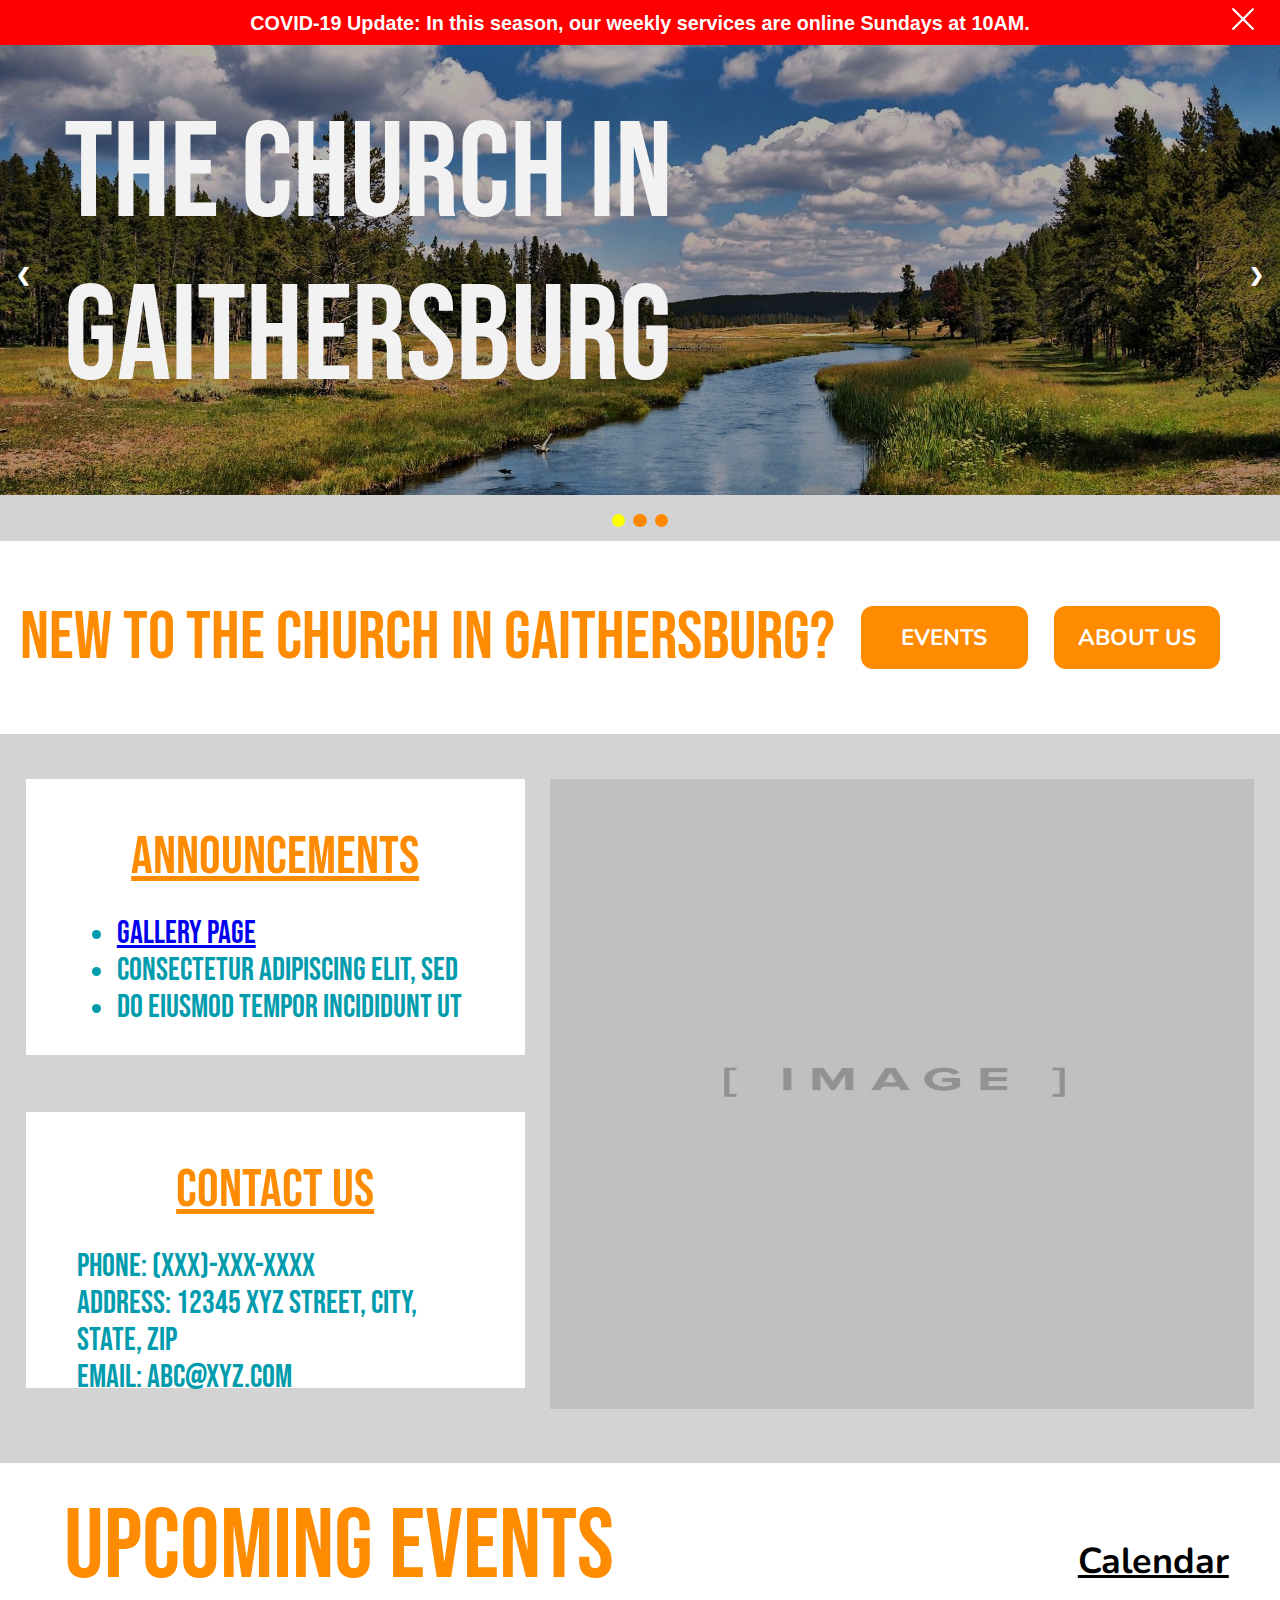
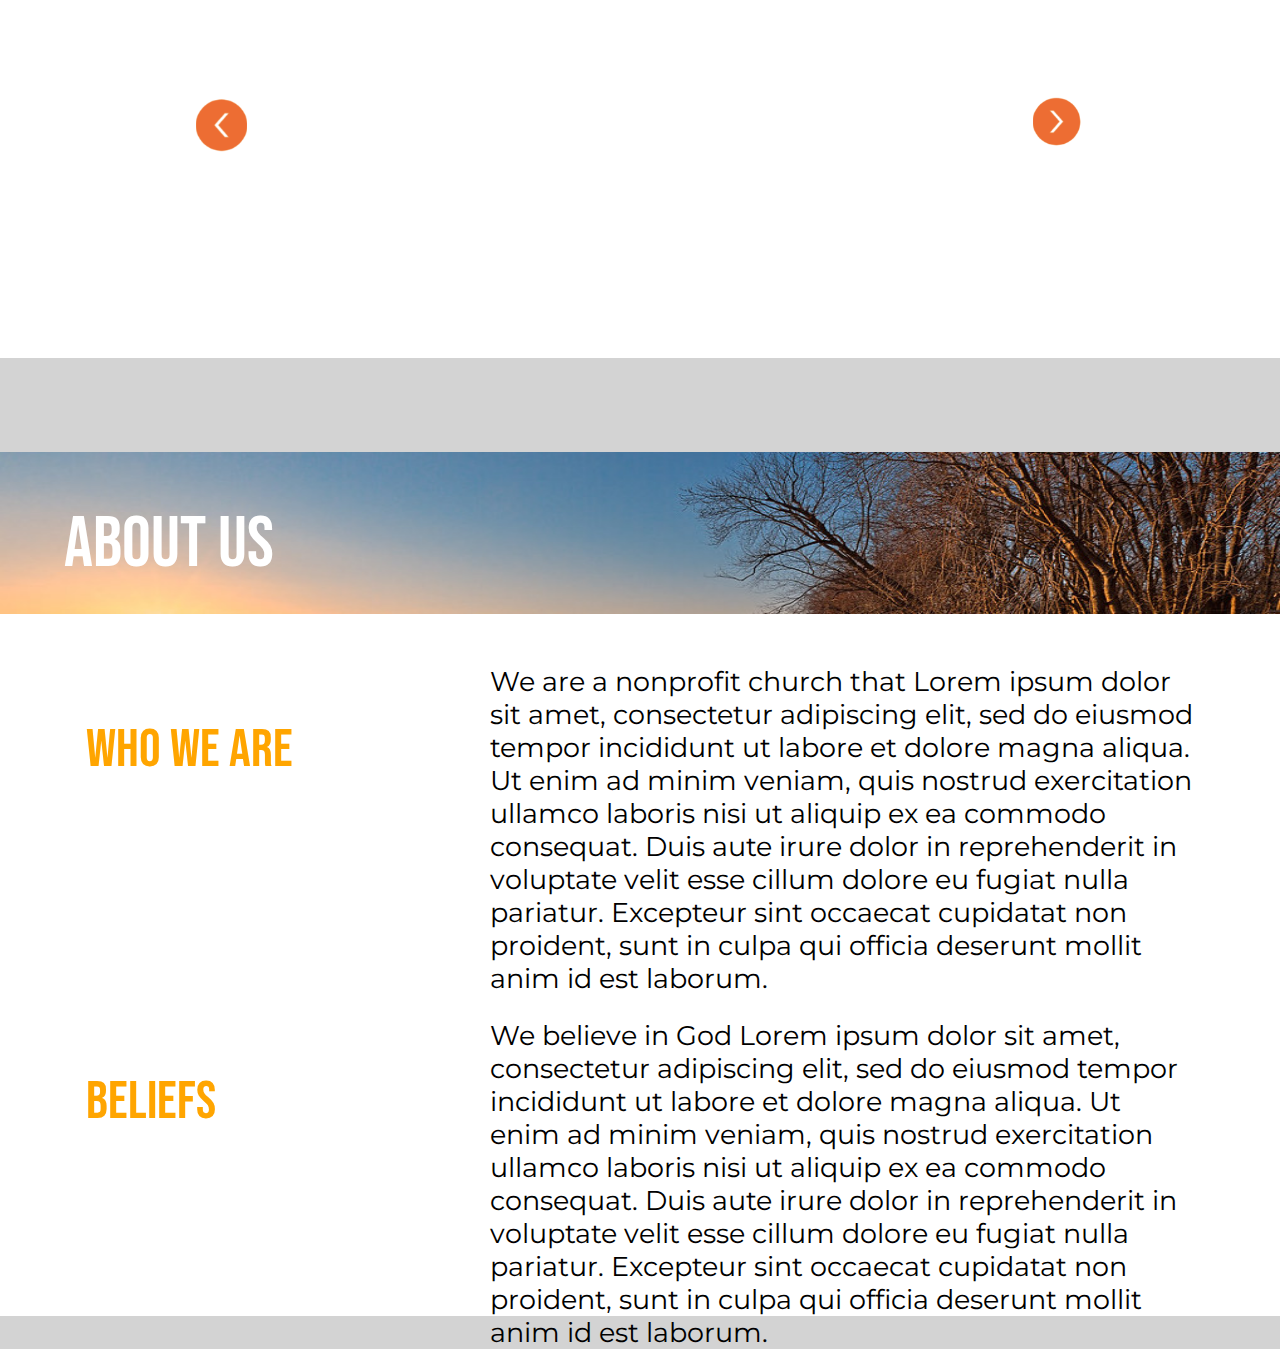
==== index.html @ ca375b64 "implement calendar" ====
<!DOCTYPE html>
<html>
  <head>
    <meta charset="utf-8">
    <meta name="viewport" content="width=device-width">
    <title>Church In Gaithersburg</title>
    <link href="scripts/index.css" rel="stylesheet" type="text/css" />
    <link rel="preconnect" href="https://fonts.gstatic.com">
    <link href="https://fonts.googleapis.com/css2?family=Bebas+Neue&display=swap" rel="stylesheet">
    <link href="https://fonts.googleapis.com/css2?family=Nunito:wght@200&display=swap" rel="stylesheet">
    <link href="https://fonts.googleapis.com/css2?family=Montserrat:wght@200&display=swap" rel="stylesheet">
    <script src="https://ajax.googleapis.com/ajax/libs/jquery/3.5.1/jquery.min.js"></script>
  </head>
  <body>

    <!-- Urgent announcment banner -->
    <div class="urgent-banner">
      <h4 class="urgent-message"> COVID-19 Update: In this season, our weekly services are online Sundays at 10AM.</h4>
      <img class="x-image" src="images/banner-x.png"> 
    </div>

    <!-- Image Gallery -->
    <div class="slideshow-container">
    <!-- Full-width images with number and caption text -->
      <div class="mySlides fade">
        <img class="slideshow-image" src="images/river.jpg" style="width:100%">
        <div class="overlay-text">THE CHURCH IN <br> GAITHERSBURG</div>       
      </div>

      <div class="mySlides fade">
        <img class="slideshow-image" src="images/558605046_e118a7a457_b.jpg" style="width:100%">
        <div class="overlay-text">THE CHURCH IN <br> GAITHERSBURG</div>       
      </div>
    
      <div class="mySlides fade">
        <img class="slideshow-image" src="images/19507309286_59ba0c4ed8_b.jpg" style="width:100%">
        <div class="overlay-text">THE CHURCH IN <br> GAITHERSBURG</div>       
      </div>

      <!-- Next and previous buttons -->
      <a class="prev" onclick="plusSlides(-1)">&#10094;</a>
      <a class="next" onclick="plusSlides(1)">&#10095;</a>
    </div>
    <br>

    <!-- The dots/circles -->
    <div style="text-align:center">
      <span class="dot" onclick="currentSlide(1)"></span>
      <span class="dot" onclick="currentSlide(2)"></span>
      <span class="dot" onclick="currentSlide(3)"></span>
    </div>

    <!-- New? Text and Buttons -->
    <div class="newmember-container">
      <h2 class="newmember-text"> NEW TO THE CHURCH IN GAITHERSBURG? </h2>
      <button class="events-button"> EVENTS </button>
      <button class="aboutus"> ABOUT US </button>
    </div>

    <div class="absolute-container">
      <!-- Yearly picture -->
      <div class="yearly-pic-container">
        <img class="yearly-pic" src="images/yearly picture placeholder.jpg">
      </div>

      <div class="contact-container">
        <h2 class="contact-title"> CONTACT US </h2>
        <h4 class="contact-info"> Phone: (XXX)-XXX-XXXX <br> Address: 12345 XYZ Street, City, State, ZIP <br> Email: abc@xyz.com </h4>
      </div>

      <div class="announcement-container">
        <h2 class="announcement-title"> ANNOUNCEMENTS </h2>
        <ul>
          <li><a href="scripts/gallery.html">Gallery Page</a></li>
          <li>consectetur adipiscing elit, sed </li>
          <li>do eiusmod tempor incididunt ut </li>
        </ul>
      </div>
    </div>

    <div class="events-container">
      <text class="events-title"> UPCOMING EVENTS </text>
      <a id="events-link" href="scripts/calendar.html">Calendar</a>
      <!-- TODO: When are we implementing the "View All Events" display? -->
      <!-- TODO: Are we planning on having functioning left/right buttons? -->
      <div class="tile-container">
        <!--<img class="event-left-button" src="images/event-left-button.png">-->
        <!--<img class="event-right-button" src="images/event_right_button.png">-->
        <img class="event-left-button" src="images/event-left-button.png">
        <div id="events"></div>
        <img class="event-right-button" src="images/event_right_button.png">
      </div>
    </div>

    <div class="about-container">
      <div class="about-banner" style="background-image: url('images/aboutus_banner.jpg');">
        <text class="banner-title"> ABOUT US </text>
      </div>

      <div class="who-body">
        <text class="who-body-title"> WHO WE ARE </text>
        <p class="who-body-text"> We are a nonprofit church that 
Lorem ipsum dolor sit amet, consectetur adipiscing elit, sed do eiusmod tempor incididunt ut labore et dolore magna aliqua. Ut enim ad minim veniam, quis nostrud exercitation ullamco laboris nisi ut aliquip ex ea commodo consequat. Duis aute irure dolor in reprehenderit in voluptate velit esse cillum dolore eu fugiat nulla pariatur. Excepteur sint occaecat cupidatat non proident, sunt in culpa qui officia deserunt mollit anim id est laborum.</p>
      </div>

      <div class="beliefs-body">
        <text class="beliefs-body-title"> BELIEFS </text>
        <p class="beliefs-body-text"> We believe in God
Lorem ipsum dolor sit amet, consectetur adipiscing elit, sed do eiusmod tempor incididunt ut labore et dolore magna aliqua. Ut enim ad minim veniam, quis nostrud exercitation ullamco laboris nisi ut aliquip ex ea commodo consequat. Duis aute irure dolor in reprehenderit in voluptate velit esse cillum dolore eu fugiat nulla pariatur. Excepteur sint occaecat cupidatat non proident, sunt in culpa qui officia deserunt mollit anim id est laborum.</p>
      </div>
    </div>

    <script src="https://d3js.org/d3.v4.min.js" charset="utf-8"></script>
    <script src="scripts/index.js"></script>
  </body>
</html>
---- scripts/index.css ----
/* All body elements no margins */
body{
  margin:0;
  height:100vh;
  overflow-x: hidden;
  background-color:lightgray;
}

/*Banner container */
.urgent-banner{
  position: relative;
  background-color: red;
  width:100%;
  height:5%;
  margin:0;
  padding:0;
}

/*Banner text */
.urgent-message{
  display:inline-block;
  color:white;
  font-family: Helvetica, Sans-Serif;
  font-size:2.2vh;
  position: relative;
  text-align:center;
  top: 50%;
  left: 50%;
  transform: translate(-50%, -50%);  
  margin-top: 0;
  margin-bottom: 0;
  margin-left: 0;
  margin-right:0;
}

.x-image{
  height:50%;
  float:right;
  margin-top:0.6%;
  margin-right:2%;
}

/* Slideshow container */
.slideshow-container {
  position: relative;
  margin: auto;
  height:50%;
}

/* Set images to be same size */
.slideshow-image{
  object-fit: cover;
  filter: brightness(70%);
  height:100%;
}

.overlay-text{
  position:relative;
  color: #f2f2f2;
  font-size: 15vh;
  left:5%;
  bottom: 90%;
  width: 100%;
  text-align: left;
  font-family: 'Bebas Neue', cursive;

}

/* Hide the images by default */
.mySlides {
  position:relative;
  display: none;
  height:100%;
}

/* Next & previous buttons */
.prev, .next {
  cursor: pointer;
  position: absolute;
  top: 50%;
  width: auto;
  margin-top: -22px;
  padding: 16px;
  color: white;
  font-weight: bold;
  font-size: 18px;
  transition: 0.6s ease;
  border-radius: 0 3px 3px 0;
  user-select: none;
}

/* Position the "next button" to the right */
.next {
  right: 0;
  border-radius: 3px 0 0 3px;
}

/* On hover, add a black background color with a little bit see-through */
.prev:hover, .next:hover {
  background-color: rgba(0,0,0,0.8);
}


/* The dots/bullets/indicators */
.dot {
  cursor: pointer;
  height: 1.5vh;
  width: 1.5vh;
  margin: 0 2px;
  background-color: #ff8800;
  border-radius: 50%;
  display: inline-block;
  transition: background-color 0.6s ease;
}

.active, .dot:hover {
  background-color: #ffff00;
}

/* Fading animation */
.fade {
  -webkit-animation-name: fade;
  -webkit-animation-duration: 1.5s;
  animation-name: fade;
  animation-duration: 1.5s;
}

@-webkit-keyframes fade {
  from {opacity: .4}
  to {opacity: 1}
}

@keyframes fade {
  from {opacity: .4}
  to {opacity: 1}
}

.newmember-container{
  display:flex;
  background-color:white;
  justify-content: space-between;
  align-items: center;
  margin-top:10px;
}

.newmember-text{
  color:darkorange;
  font-family: 'Bebas Neue', cursive;
  font-weight: lighter;
  font-size:7.5vh;
  margin-left: 20px;

}

.aboutus{
  background-color:darkorange;
  font-family: 'Nunito', sans-serif;
  border: none;
  color: white;
  text-align: center;
  text-decoration: none;
  height:7vh;
  width:13vw;
  font-size: 2.5vh;
  border-radius: 12px;
  margin-right:60px;
  font-weight:bolder;

}

.events-button{
  background-color:darkorange;
  font-family: 'Nunito', sans-serif;
  border: none;
  color: white;
  text-align: center;
  text-decoration: none;
  height:7vh;
  width:13vw;
  font-size: 2.5vh;
  border-radius: 12px;
  font-weight:bolder;
}

.absolute-container{
  position:relative;
  height:100%;
  width:100%;
}

.yearly-pic-container{
  position:absolute;
  height:70%;
  width:55%;
  margin-left:43%;
  margin-top:5vh;
}

.yearly-pic{
  position:relative;
  height:100%;
  width:100%;
  margin:left:50px;
}

.contact-container{
  position:absolute;
  margin-top:42vh;
  margin-left:2%;
  background-color:white;
  width:31%;
  padding:0% 4% 4% 4%;
  height:25%;
}

.contact-title{
  text-align: center;
  color:darkorange;
  font-family: 'Bebas Neue', cursive;
  font-size:6vh;
  font-weight: lighter;
  text-decoration: underline;
  margin-bottom: -0.3em;
}

.contact-info{
  color:#009cad;
  font-family: 'Bebas Neue', cursive;
  font-size:3.5vh;
  font-weight: lighter;
}

.announcement-container{
  position:absolute;
  margin-top:5vh;
  margin-left:2%;
  background-color:white;
  padding:0% 4% 4% 4%;
  height:25%;
  width:31%;
}

.announcement-title{
  text-align: center;
  color:darkorange;
  font-family: 'Bebas Neue', cursive;
  font-size:6vh;
  font-weight: lighter;
  text-decoration: underline;
  margin-bottom: -0.1em;
}

ul{
  color:#009cad;
  font-family: 'Bebas Neue', cursive;
  font-size:3.5vh;
  font-weight: lighter;
}

.events-container{
  position:relative;
  background-color:white;
  top:-19%;
  height:55%;
  /*left:2%;
  margin-right:4%;*/
}

.events-title{
  position:relative;
  color:darkorange;
  font-family: 'Bebas Neue', cursive;
  font-weight: lighter;
  font-size:11vh;
  margin-left:5%;
  top:5%;
}

#events-link{
  position:relative;
  font-family: 'Nunito', sans-serif;
  font-weight: bolder;
  color:black;
  float: right;
  margin-right:4vw;
  font-size:4vh;
  top:15%;

}

.tile-container{
  display:flex;
  margin-top:5%;
  justify-content: space-around;
}

.tile{
  height:24vh;
  width:35vh;
  border: 2px solid #009cad;
  border-radius: 12px;
}

.event-title{
  font-family: 'Bebas Neue', cursive;
  color:darkorange;
  padding:5%;
  font-size:5vh;
  text-align: left;
}

.event-text{
  font-family: 'Times New Romans', cursive;
  color:#009cad;
  padding:10%;
  font-size:5vh;
  text-align:center;
}

.event-right-button{
  margin-top:4%;
  height:4%;
  width:4%;
}

.event-left-button{
  margin-top:4%;
  height:4%;
  width:4%;
}

.about-container{
  position:relative;
  margin-top:-6%;
  height:60%;
  background-color:white;
}

.about-banner{
  position:relative;
  height:30%;
  background-repeat: no-repeat;
  background-size: 100% 100%;
}

.banner-title{
  position:relative;
  font-family: 'Bebas Neue', cursive;
  color:white;
  font-size:8vh;
  margin-left:5%;
  top:30%;
}

.who-body{
  position:relative;
  height:70%;
  display: flex;
  justify-content: space-around;
}

.who-body-title{
  position:relative;
  font-family: 'Bebas Neue', cursive;
  color:orange;
  font-size:6vh;
  margin-top:8%;
  width:18%;
}

.who-body-text{
  position: relative;
  font-family: 'Montserrat', sans-serif;
  margin-top:4%;
  font-size:3vh;
  width:55%;
}

.beliefs-body{
  background-color:white;
  position:relative;
  height:60%;
  display: flex;
  justify-content: space-around;
}

.beliefs-body-title{
  position:relative;
  font-family: 'Bebas Neue', cursive;
  color:orange;
  font-size:6vh;
  width:18%;
  margin-top:6%;
}

.beliefs-body-text{
  position: relative;
  font-family: 'Montserrat', sans-serif;
  font-size:3vh;
  width:55%;
}
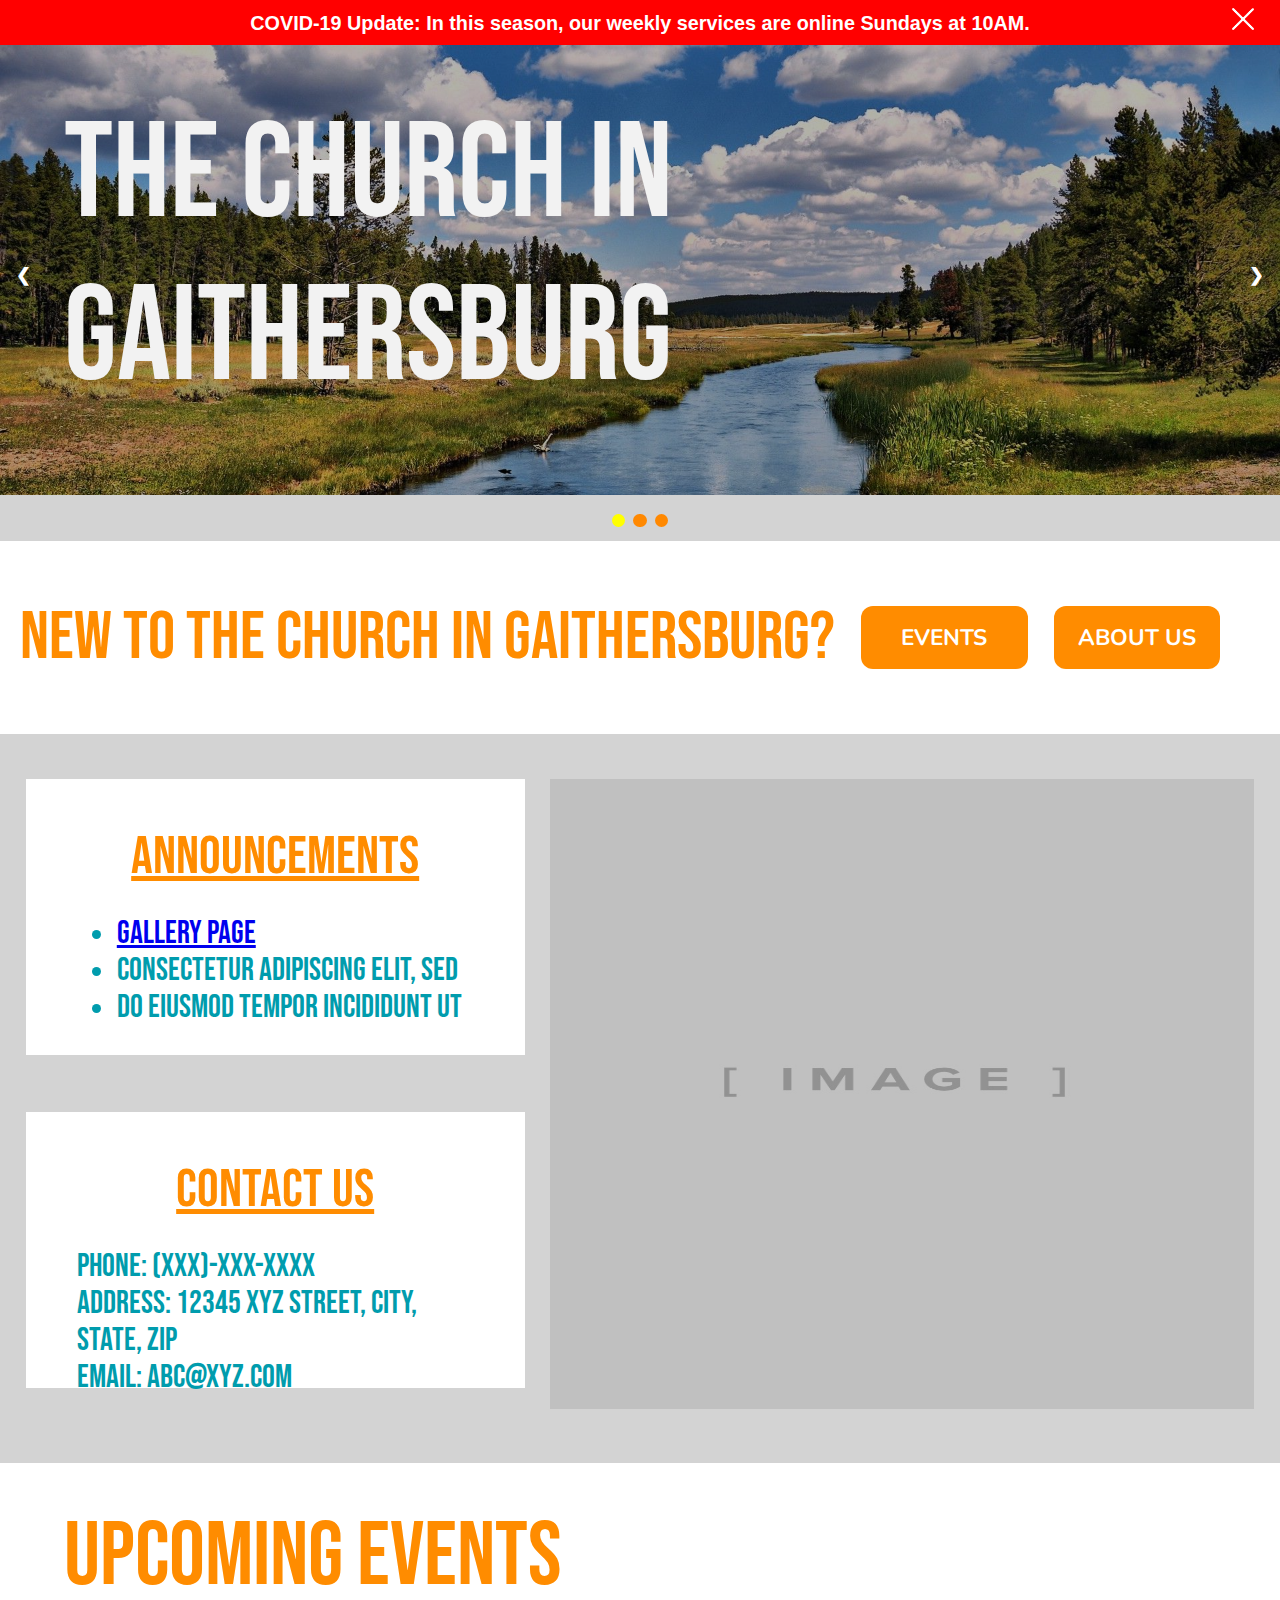
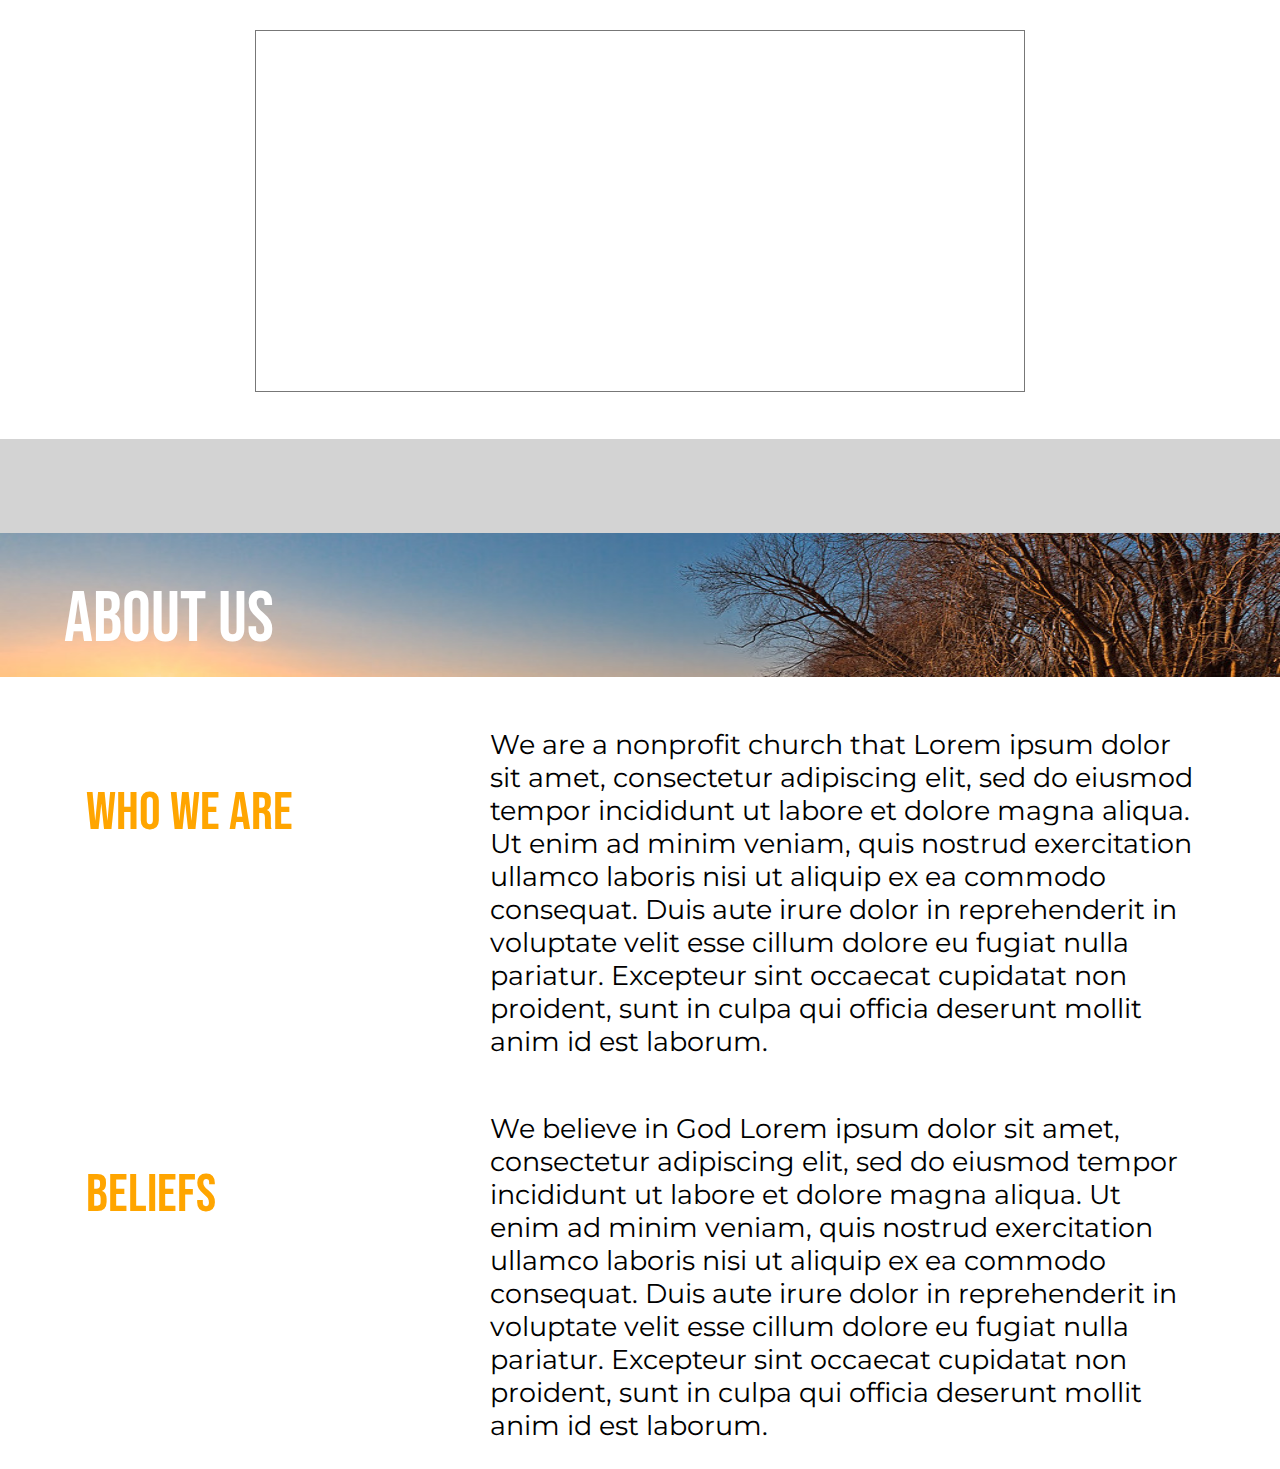
==== commit 84658d67: "calender redo & scroll fix" ====
--- a/index.html
+++ b/index.html
@@ -53,8 +53,8 @@
     <!-- New? Text and Buttons -->
     <div class="newmember-container">
       <h2 class="newmember-text"> NEW TO THE CHURCH IN GAITHERSBURG? </h2>
-      <button class="events-button"> EVENTS </button>
-      <button class="aboutus"> ABOUT US </button>
+      <button class="events-button" onclick="scroll_events()"> EVENTS </button>
+      <button class="aboutus" onclick="scroll_about()"> ABOUT US </button>
     </div>
 
     <div class="absolute-container">
@@ -78,21 +78,24 @@
       </div>
     </div>
 
-    <div class="events-container">
+    <div id="events-container">
       <text class="events-title"> UPCOMING EVENTS </text>
-      <a id="events-link" href="scripts/calendar.html">Calendar</a>
+      <div class="calendar">
+        <iframe src="https://calendar.google.com/calendar/embed?height=600&amp;wkst=1&amp;bgcolor=%23ffd780&amp;ctz=America%2FNew_York&amp;showTitle=1&amp;title=CIG%20Events&amp;showNav=1&amp;src=ZW4udXNhI2hvbGlkYXlAZ3JvdXAudi5jYWxlbmRhci5nb29nbGUuY29t&amp;color=%237986CB" style="border:solid 1px #777" width="800" height="600" frameborder="0" scrolling="no"></iframe>
+      </div>
+<!--      <a id="events-link" href="scripts/">Calendar</a>-->
       <!-- TODO: When are we implementing the "View All Events" display? -->
       <!-- TODO: Are we planning on having functioning left/right buttons? -->
-      <div class="tile-container">
+<!--      <div class="tile-container">-->
         <!--<img class="event-left-button" src="images/event-left-button.png">-->
         <!--<img class="event-right-button" src="images/event_right_button.png">-->
-        <img class="event-left-button" src="images/event-left-button.png">
-        <div id="events"></div>
-        <img class="event-right-button" src="images/event_right_button.png">
-      </div>
+<!--        <img class="event-left-button" src="images/event-left-button.png">-->
+<!--        <div id="events"></div>-->
+<!--        <img class="event-right-button" src="images/event_right_button.png">-->
+<!--      </div>-->
     </div>
 
-    <div class="about-container">
+    <div id="about-container">
       <div class="about-banner" style="background-image: url('images/aboutus_banner.jpg');">
         <text class="banner-title"> ABOUT US </text>
       </div>
--- a/scripts/index.css
+++ b/scripts/index.css
@@ -257,11 +257,11 @@
   font-weight: lighter;
 }
 
-.events-container{
+#events-container{
   position:relative;
   background-color:white;
   top:-19%;
-  height:55%;
+  height:64%;
   /*left:2%;
   margin-right:4%;*/
 }
@@ -271,9 +271,9 @@
   color:darkorange;
   font-family: 'Bebas Neue', cursive;
   font-weight: lighter;
-  font-size:11vh;
+  font-size:10vh;
   margin-left:5%;
-  top:5%;
+  top:7%;
 }
 
 #events-link{
@@ -329,16 +329,15 @@
   width:4%;
 }
 
-.about-container{
+#about-container{
   position:relative;
   margin-top:-6%;
-  height:60%;
   background-color:white;
 }
 
 .about-banner{
   position:relative;
-  height:30%;
+  height:16vh;
   background-repeat: no-repeat;
   background-size: 100% 100%;
 }
@@ -354,7 +353,6 @@
 
 .who-body{
   position:relative;
-  height:70%;
   display: flex;
   justify-content: space-around;
 }
@@ -377,9 +375,9 @@
 }
 
 .beliefs-body{
-  background-color:white;
-  position:relative;
-  height:60%;
+  position:relative;
+  background-color:white;
+  position:relative;
   display: flex;
   justify-content: space-around;
 }
@@ -400,10 +398,16 @@
   width:55%;
 }
 
-
-
-
-
-
-
-
+.calendar{
+  display:flex;
+  justify-content: center;
+  margin-top: 6.5vh;
+}
+
+iframe{
+  width:60vw;
+  height:40vh;
+
+
+
+
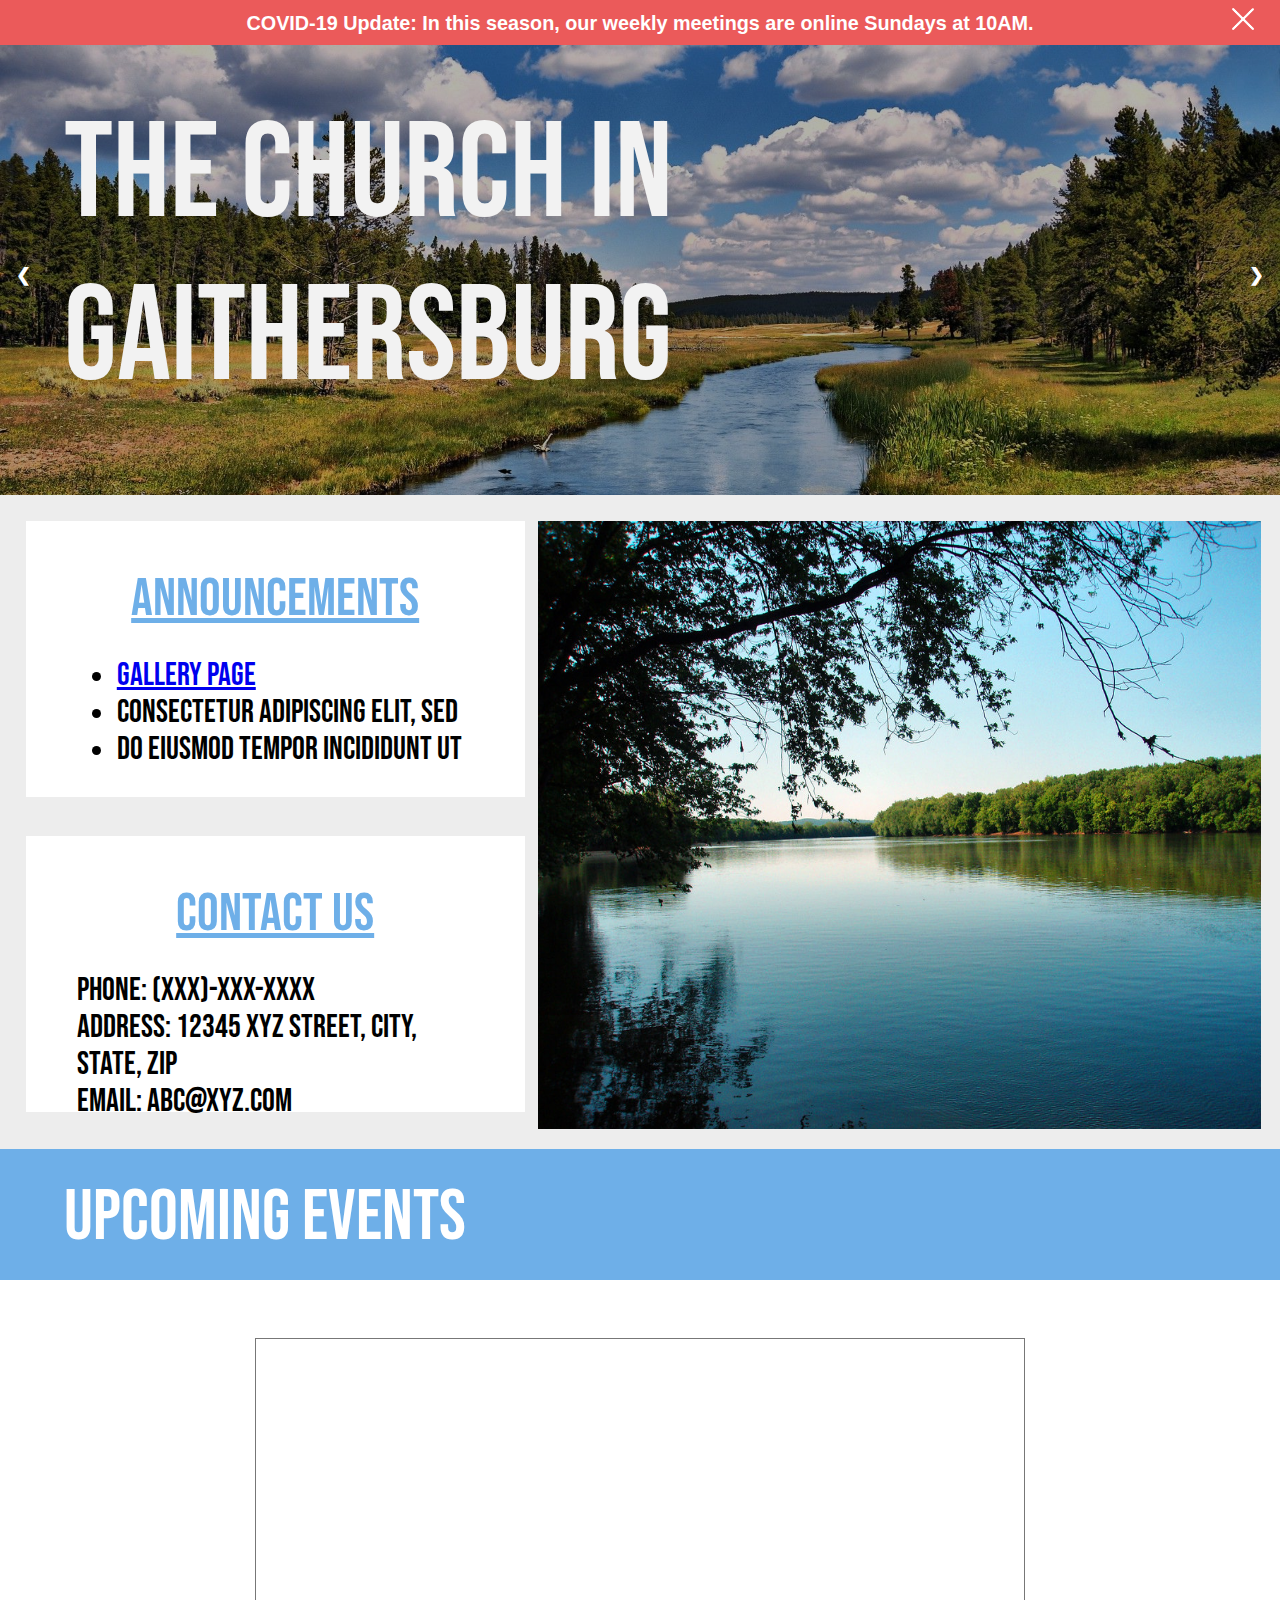
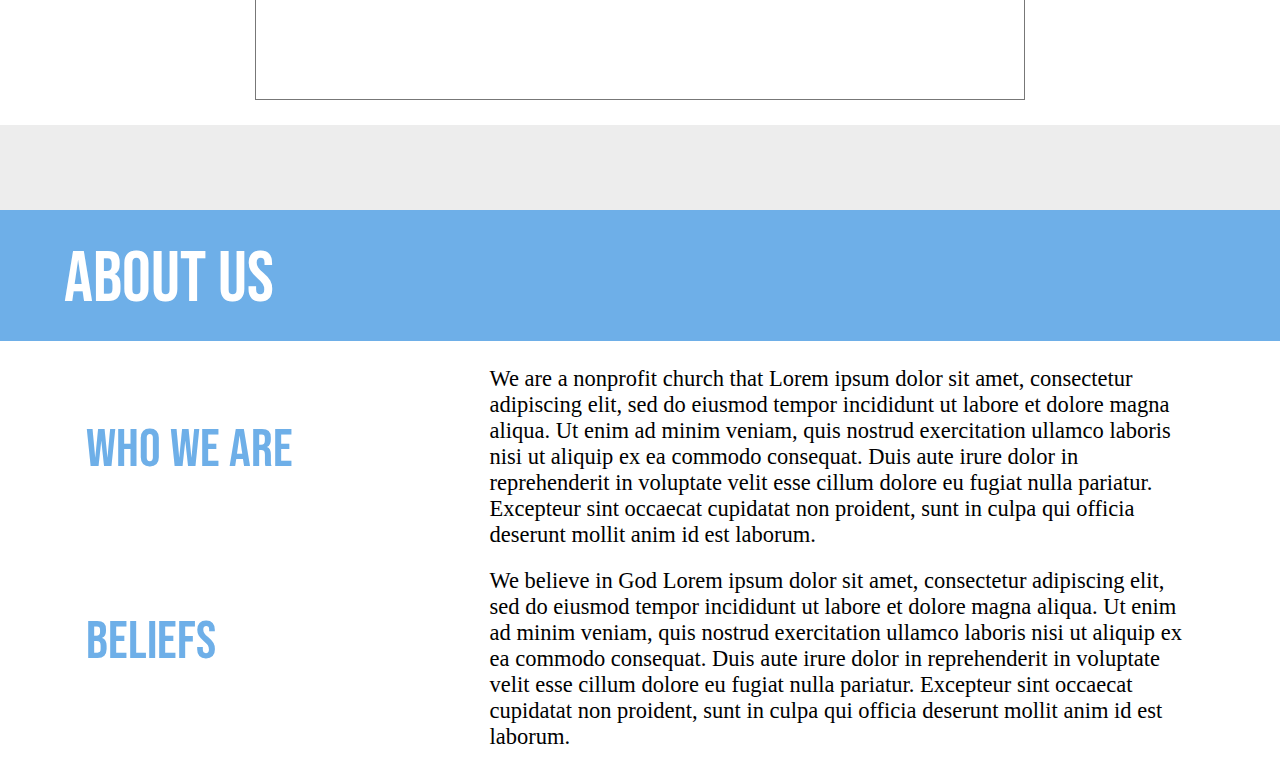
==== commit 8f2bbe7a: "2/21 meeting edits" ====
--- a/index.html
+++ b/index.html
@@ -15,7 +15,7 @@
 
     <!-- Urgent announcment banner -->
     <div class="urgent-banner">
-      <h4 class="urgent-message"> COVID-19 Update: In this season, our weekly services are online Sundays at 10AM.</h4>
+      <h4 class="urgent-message"> COVID-19 Update: In this season, our weekly meetings are online Sundays at 10AM.</h4>
       <img class="x-image" src="images/banner-x.png"> 
     </div>
 
@@ -44,23 +44,23 @@
     <br>
 
     <!-- The dots/circles -->
-    <div style="text-align:center">
-      <span class="dot" onclick="currentSlide(1)"></span>
-      <span class="dot" onclick="currentSlide(2)"></span>
-      <span class="dot" onclick="currentSlide(3)"></span>
-    </div>
+<!--    <div style="text-align:center">-->
+<!--      <span class="dot" onclick="currentSlide(1)"></span>-->
+<!--      <span class="dot" onclick="currentSlide(2)"></span>-->
+<!--      <span class="dot" onclick="currentSlide(3)"></span>-->
+<!--    </div>-->
 
     <!-- New? Text and Buttons -->
-    <div class="newmember-container">
-      <h2 class="newmember-text"> NEW TO THE CHURCH IN GAITHERSBURG? </h2>
-      <button class="events-button" onclick="scroll_events()"> EVENTS </button>
-      <button class="aboutus" onclick="scroll_about()"> ABOUT US </button>
-    </div>
+<!--    <div class="newmember-container">-->
+<!--      <text class="newmember-text"> NEW TO THE CHURCH IN GAITHERSBURG? </text>-->
+<!--      <button class="events-button" onclick="scroll_events()"> EVENTS </button>-->
+<!--      <button class="aboutus" onclick="scroll_about()"> ABOUT US </button>-->
+<!--    </div>-->
 
     <div class="absolute-container">
       <!-- Yearly picture -->
       <div class="yearly-pic-container">
-        <img class="yearly-pic" src="images/yearly picture placeholder.jpg">
+        <img class="yearly-pic" src="images/558605046_e118a7a457_b.jpg">
       </div>
 
       <div class="contact-container">
@@ -79,7 +79,9 @@
     </div>
 
     <div id="events-container">
-      <text class="events-title"> UPCOMING EVENTS </text>
+      <div class="title-banner">
+       <text class="events-title"> UPCOMING EVENTS </text>
+      </div>
       <div class="calendar">
         <iframe src="https://calendar.google.com/calendar/embed?height=600&amp;wkst=1&amp;bgcolor=%23ffd780&amp;ctz=America%2FNew_York&amp;showTitle=1&amp;title=CIG%20Events&amp;showNav=1&amp;src=ZW4udXNhI2hvbGlkYXlAZ3JvdXAudi5jYWxlbmRhci5nb29nbGUuY29t&amp;color=%237986CB" style="border:solid 1px #777" width="800" height="600" frameborder="0" scrolling="no"></iframe>
       </div>
@@ -96,7 +98,7 @@
     </div>
 
     <div id="about-container">
-      <div class="about-banner" style="background-image: url('images/aboutus_banner.jpg');">
+      <div class="about-banner" >
         <text class="banner-title"> ABOUT US </text>
       </div>
 
--- a/scripts/index.css
+++ b/scripts/index.css
@@ -3,13 +3,13 @@
   margin:0;
   height:100vh;
   overflow-x: hidden;
-  background-color:lightgray;
+  background-color:#ededed;
 }
 
 /*Banner container */
 .urgent-banner{
   position: relative;
-  background-color: red;
+  background-color: #EB5A5A;
   width:100%;
   height:5%;
   margin:0;
@@ -38,12 +38,13 @@
   float:right;
   margin-top:0.6%;
   margin-right:2%;
+  z-index: 3;
 }
 
 /* Slideshow container */
 .slideshow-container {
   position: relative;
-  margin: auto;
+  margin-bottom:-10px;
   height:50%;
 }
 
@@ -136,15 +137,17 @@
 }
 
 .newmember-container{
+  position:relative;
   display:flex;
   background-color:white;
   justify-content: space-between;
   align-items: center;
-  margin-top:10px;
+  margin-top:1vh;
+  height:15%;
 }
 
 .newmember-text{
-  color:darkorange;
+  color:#6eafe8;
   font-family: 'Bebas Neue', cursive;
   font-weight: lighter;
   font-size:7.5vh;
@@ -153,7 +156,7 @@
 }
 
 .aboutus{
-  background-color:darkorange;
+  background-color:#6eafe8;
   font-family: 'Nunito', sans-serif;
   border: none;
   color: white;
@@ -169,7 +172,7 @@
 }
 
 .events-button{
-  background-color:darkorange;
+  background-color:#6eafe8;
   font-family: 'Nunito', sans-serif;
   border: none;
   color: white;
@@ -191,23 +194,24 @@
 .yearly-pic-container{
   position:absolute;
   height:70%;
-  width:55%;
-  margin-left:43%;
+  width:56.5%;
+  margin-left:42%;
   margin-top:5vh;
 }
 
 .yearly-pic{
   position:relative;
-  height:100%;
+  height:96.5%;
   width:100%;
   margin:left:50px;
+  margin-top:-3vh;
 }
 
 .contact-container{
   position:absolute;
-  margin-top:42vh;
+  background-color:white;
+  margin-top:37vh;
   margin-left:2%;
-  background-color:white;
   width:31%;
   padding:0% 4% 4% 4%;
   height:25%;
@@ -215,7 +219,7 @@
 
 .contact-title{
   text-align: center;
-  color:darkorange;
+  color:#6eafe8;
   font-family: 'Bebas Neue', cursive;
   font-size:6vh;
   font-weight: lighter;
@@ -224,7 +228,7 @@
 }
 
 .contact-info{
-  color:#009cad;
+  color:black;
   font-family: 'Bebas Neue', cursive;
   font-size:3.5vh;
   font-weight: lighter;
@@ -232,9 +236,9 @@
 
 .announcement-container{
   position:absolute;
-  margin-top:5vh;
+  margin-top:2vh;
+  background-color:white;
   margin-left:2%;
-  background-color:white;
   padding:0% 4% 4% 4%;
   height:25%;
   width:31%;
@@ -242,7 +246,7 @@
 
 .announcement-title{
   text-align: center;
-  color:darkorange;
+  color:#6eafe8;
   font-family: 'Bebas Neue', cursive;
   font-size:6vh;
   font-weight: lighter;
@@ -251,7 +255,7 @@
 }
 
 ul{
-  color:#009cad;
+  color:black;
   font-family: 'Bebas Neue', cursive;
   font-size:3.5vh;
   font-weight: lighter;
@@ -260,7 +264,7 @@
 #events-container{
   position:relative;
   background-color:white;
-  top:-19%;
+  top:-28.2%;
   height:64%;
   /*left:2%;
   margin-right:4%;*/
@@ -268,12 +272,12 @@
 
 .events-title{
   position:relative;
-  color:darkorange;
-  font-family: 'Bebas Neue', cursive;
-  font-weight: lighter;
-  font-size:10vh;
+  color:white;
+  font-family: 'Bebas Neue', cursive;
+  font-weight: lighter;
+  font-size:8vh;
   margin-left:5%;
-  top:7%;
+  top:19%;
 }
 
 #events-link{
@@ -309,6 +313,11 @@
   text-align: left;
 }
 
+.title-banner{
+  background-color: #6eafe8;
+  height:14.5vh;
+}
+
 .event-text{
   font-family: 'Times New Romans', cursive;
   color:#009cad;
@@ -331,15 +340,16 @@
 
 #about-container{
   position:relative;
-  margin-top:-6%;
+  margin-top:-13.2%;
   background-color:white;
 }
 
 .about-banner{
   position:relative;
-  height:16vh;
-  background-repeat: no-repeat;
-  background-size: 100% 100%;
+  height:14.5vh;
+  background-color:#6eafe8;
+  /*background-repeat: no-repeat;*/
+  /*background-size: 100% 100%;*/
 }
 
 .banner-title{
@@ -348,7 +358,7 @@
   color:white;
   font-size:8vh;
   margin-left:5%;
-  top:30%;
+  top:20%;
 }
 
 .who-body{
@@ -360,17 +370,17 @@
 .who-body-title{
   position:relative;
   font-family: 'Bebas Neue', cursive;
-  color:orange;
+  color:#6eafe8;
   font-size:6vh;
-  margin-top:8%;
+  margin-top:6%;
   width:18%;
 }
 
 .who-body-text{
   position: relative;
-  font-family: 'Montserrat', sans-serif;
-  margin-top:4%;
-  font-size:3vh;
+  font-family: 'Verdana';
+  margin-top:2%;
+  font-size:2.5vh;
   width:55%;
 }
 
@@ -385,17 +395,18 @@
 .beliefs-body-title{
   position:relative;
   font-family: 'Bebas Neue', cursive;
-  color:orange;
+  color:#6eafe8;
   font-size:6vh;
   width:18%;
-  margin-top:6%;
+  margin-top:3%;
 }
 
 .beliefs-body-text{
   position: relative;
-  font-family: 'Montserrat', sans-serif;
-  font-size:3vh;
+  font-family: 'Verdana';
+  font-size:2.5vh;
   width:55%;
+  margin-top:-0.3vh;
 }
 
 .calendar{
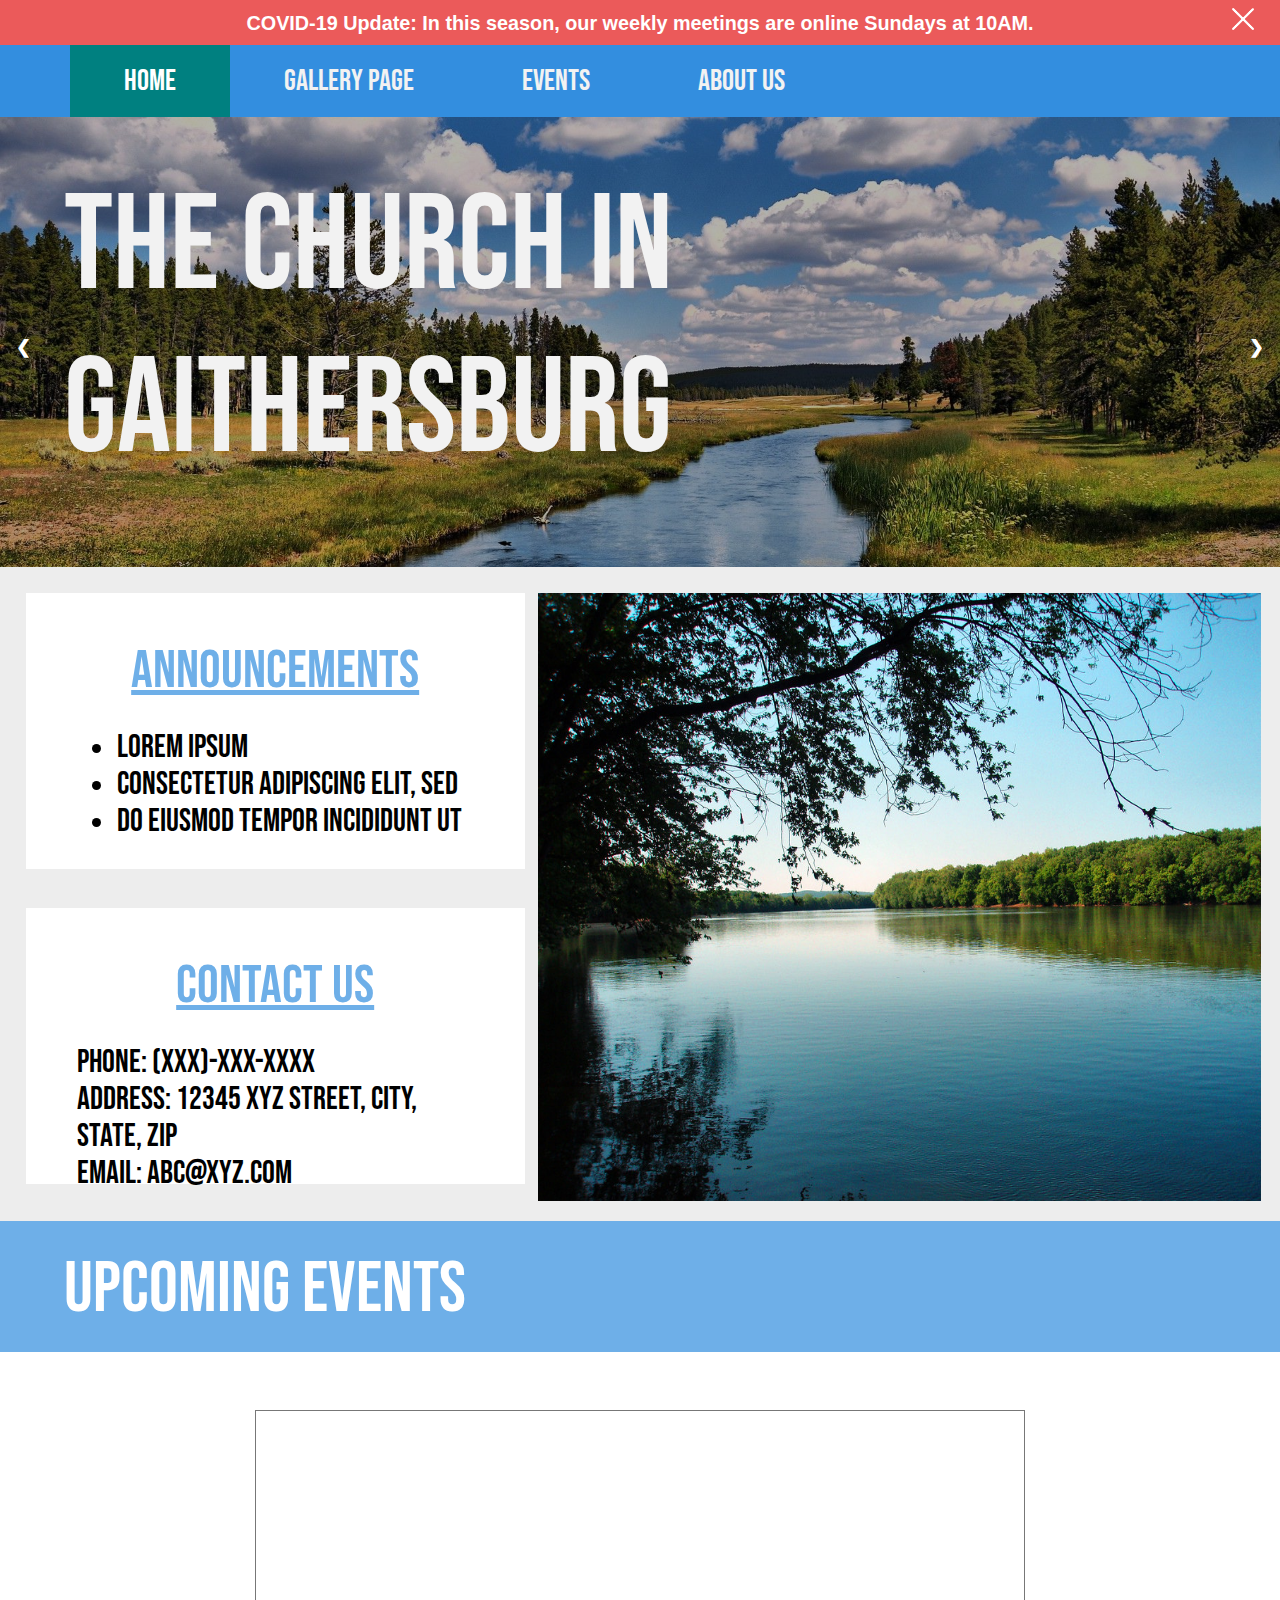
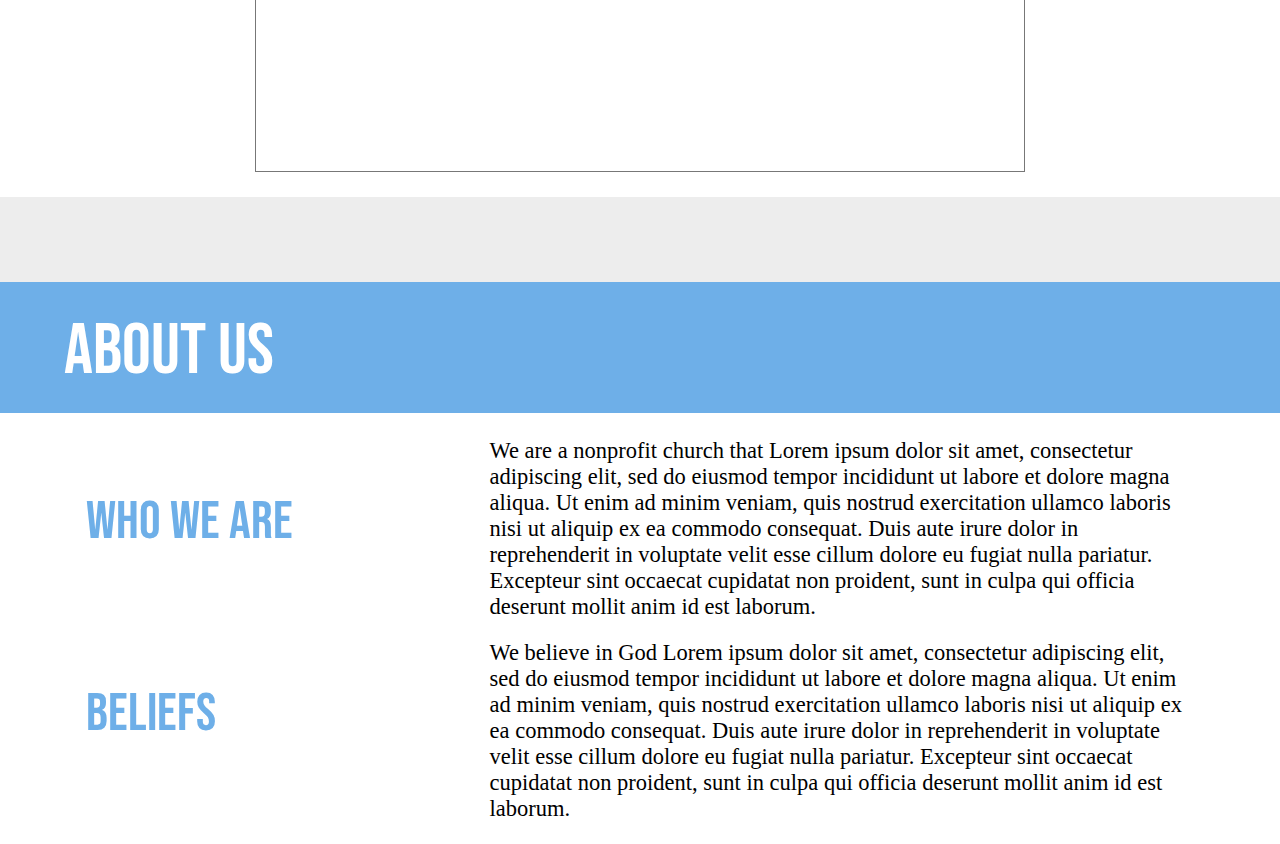
==== commit ad045fbb: "navigation bar + fixed close COVID" ====
--- a/index.html
+++ b/index.html
@@ -14,9 +14,18 @@
   <body>
 
     <!-- Urgent announcment banner -->
-    <div class="urgent-banner">
+    <div id="urgent-banner">
       <h4 class="urgent-message"> COVID-19 Update: In this season, our weekly meetings are online Sundays at 10AM.</h4>
-      <img class="x-image" src="images/banner-x.png"> 
+      <img class="x-image" src="images/banner-x.png" onclick="hide()">
+    </div>
+
+    <div class="navigation-container">
+      <div class="button-container">
+        <a class="active" href="index.html">Home</a>
+        <a href="scripts/gallery.html">Gallery Page</a>
+        <a onclick="scroll_events()"> Events </a>
+        <a onclick="scroll_about()"> About Us </a>
+      </div>
     </div>
 
     <!-- Image Gallery -->
@@ -71,7 +80,7 @@
       <div class="announcement-container">
         <h2 class="announcement-title"> ANNOUNCEMENTS </h2>
         <ul>
-          <li><a href="scripts/gallery.html">Gallery Page</a></li>
+          <li>Lorem ipsum</li>
           <li>consectetur adipiscing elit, sed </li>
           <li>do eiusmod tempor incididunt ut </li>
         </ul>
--- a/scripts/index.css
+++ b/scripts/index.css
@@ -7,7 +7,7 @@
 }
 
 /*Banner container */
-.urgent-banner{
+#urgent-banner{
   position: relative;
   background-color: #EB5A5A;
   width:100%;
@@ -155,35 +155,35 @@
 
 }
 
-.aboutus{
-  background-color:#6eafe8;
-  font-family: 'Nunito', sans-serif;
-  border: none;
-  color: white;
-  text-align: center;
-  text-decoration: none;
-  height:7vh;
-  width:13vw;
-  font-size: 2.5vh;
-  border-radius: 12px;
-  margin-right:60px;
-  font-weight:bolder;
-
-}
-
-.events-button{
-  background-color:#6eafe8;
-  font-family: 'Nunito', sans-serif;
-  border: none;
-  color: white;
-  text-align: center;
-  text-decoration: none;
-  height:7vh;
-  width:13vw;
-  font-size: 2.5vh;
-  border-radius: 12px;
-  font-weight:bolder;
-}
+/*.aboutus{*/
+/*  background-color:#6eafe8;*/
+/*  font-family: 'Nunito', sans-serif;*/
+/*  border: none;*/
+/*  color: white;*/
+/*  text-align: center;*/
+/*  text-decoration: none;*/
+/*  height:7vh;*/
+/*  width:13vw;*/
+/*  font-size: 2.5vh;*/
+/*  border-radius: 12px;*/
+/*  margin-right:60px;*/
+/*  font-weight:bolder;*/
+
+/*}*/
+
+/*.events-button{*/
+/*  background-color:#6eafe8;*/
+/*  font-family: 'Nunito', sans-serif;*/
+/*  border: none;*/
+/*  color: white;*/
+/*  text-align: center;*/
+/*  text-decoration: none;*/
+/*  height:7vh;*/
+/*  width:13vw;*/
+/*  font-size: 2.5vh;*/
+/*  border-radius: 12px;*/
+/*  font-weight:bolder;*/
+/*}*/
 
 .absolute-container{
   position:relative;
@@ -415,10 +415,42 @@
   margin-top: 6.5vh;
 }
 
-iframe{
-  width:60vw;
-  height:40vh;
-
-
-
-
+iframe {
+  width: 60vw;
+  height: 40vh;
+}
+/* Add a black background color to the top navigation */
+.navigation-container {
+  background-color: #338edf;
+  overflow: hidden;
+}
+
+.button-container{
+  margin-left:5.5vw;
+}
+
+/* Style the links inside the navigation bar */
+.button-container a {
+  float: left;
+  color: #f2f2f2;
+  text-align: center;
+  padding: 2vh 6vh;
+  text-decoration: none;
+  font-size: 3.3vh;
+  font-family: 'Bebas Neue', cursive;
+
+}
+
+/* Change the color of links on hover */
+.button-container a:hover {
+  background-color: white;
+  color: black;
+}
+
+/* Add a color to the active/current link */
+.button-container a.active {
+  background-color: #008080;
+  color: white;
+}
+
+
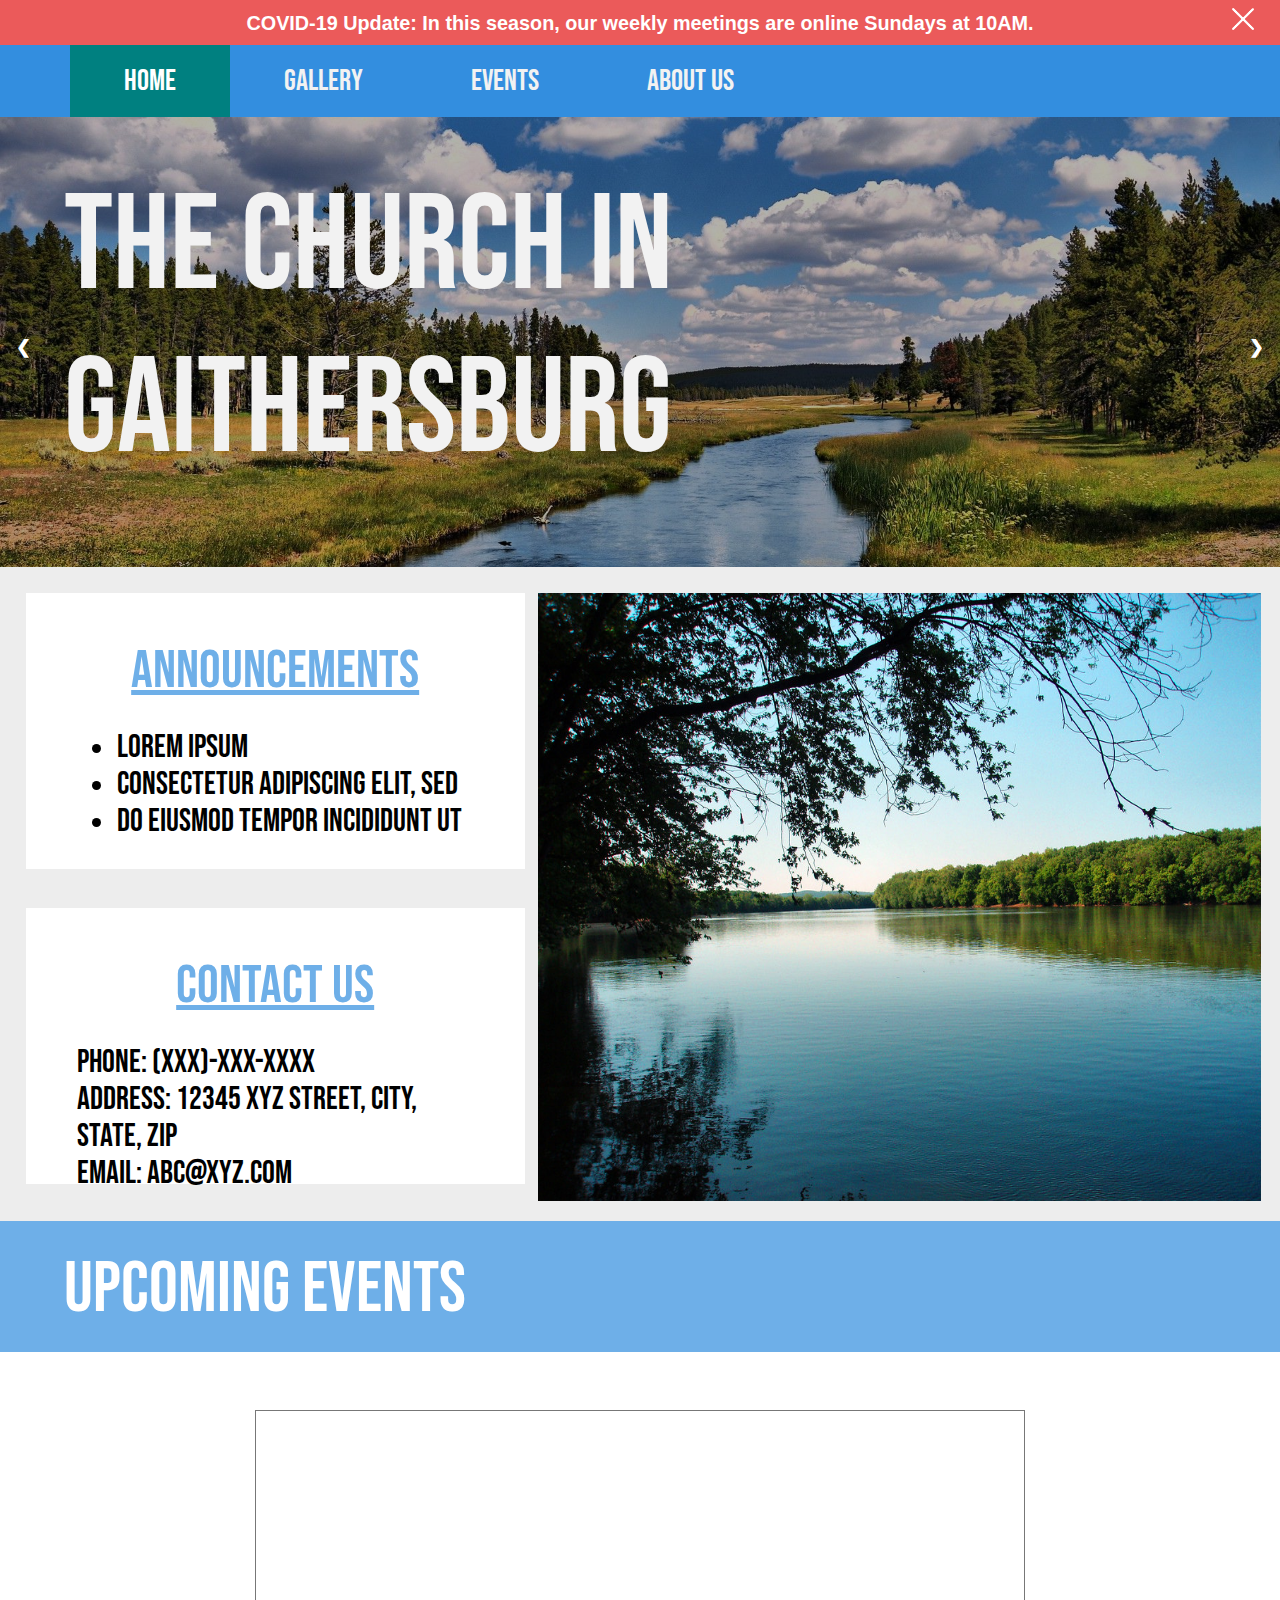
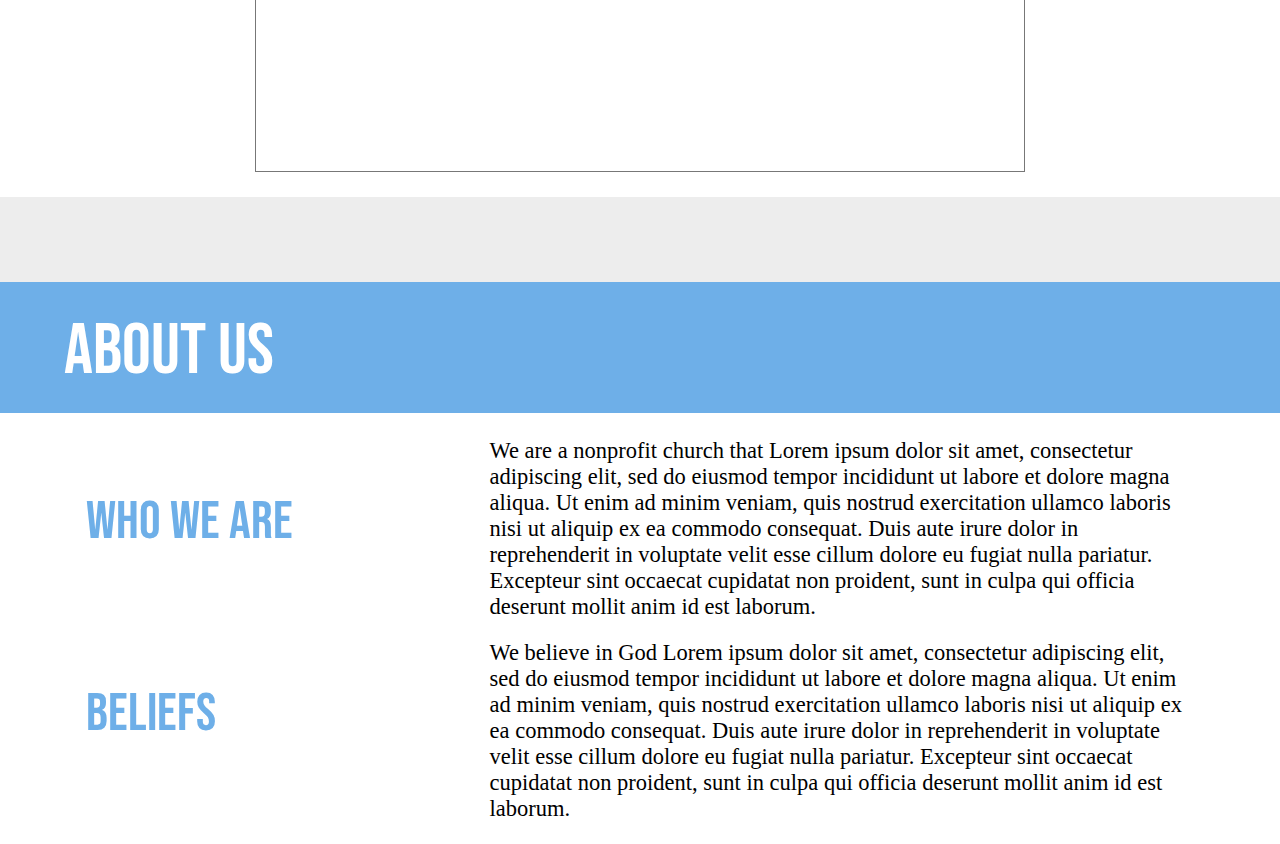
==== commit 840bd1bd: "Navigation bar small change" ====
--- a/index.html
+++ b/index.html
@@ -22,7 +22,7 @@
     <div class="navigation-container">
       <div class="button-container">
         <a class="active" href="index.html">Home</a>
-        <a href="scripts/gallery.html">Gallery Page</a>
+        <a href="scripts/gallery.html">Gallery</a>
         <a onclick="scroll_events()"> Events </a>
         <a onclick="scroll_about()"> About Us </a>
       </div>
--- a/scripts/index.css
+++ b/scripts/index.css
@@ -39,6 +39,7 @@
   margin-top:0.6%;
   margin-right:2%;
   z-index: 3;
+  cursor:pointer;
 }
 
 /* Slideshow container */
@@ -438,7 +439,7 @@
   text-decoration: none;
   font-size: 3.3vh;
   font-family: 'Bebas Neue', cursive;
-
+  cursor:pointer;
 }
 
 /* Change the color of links on hover */
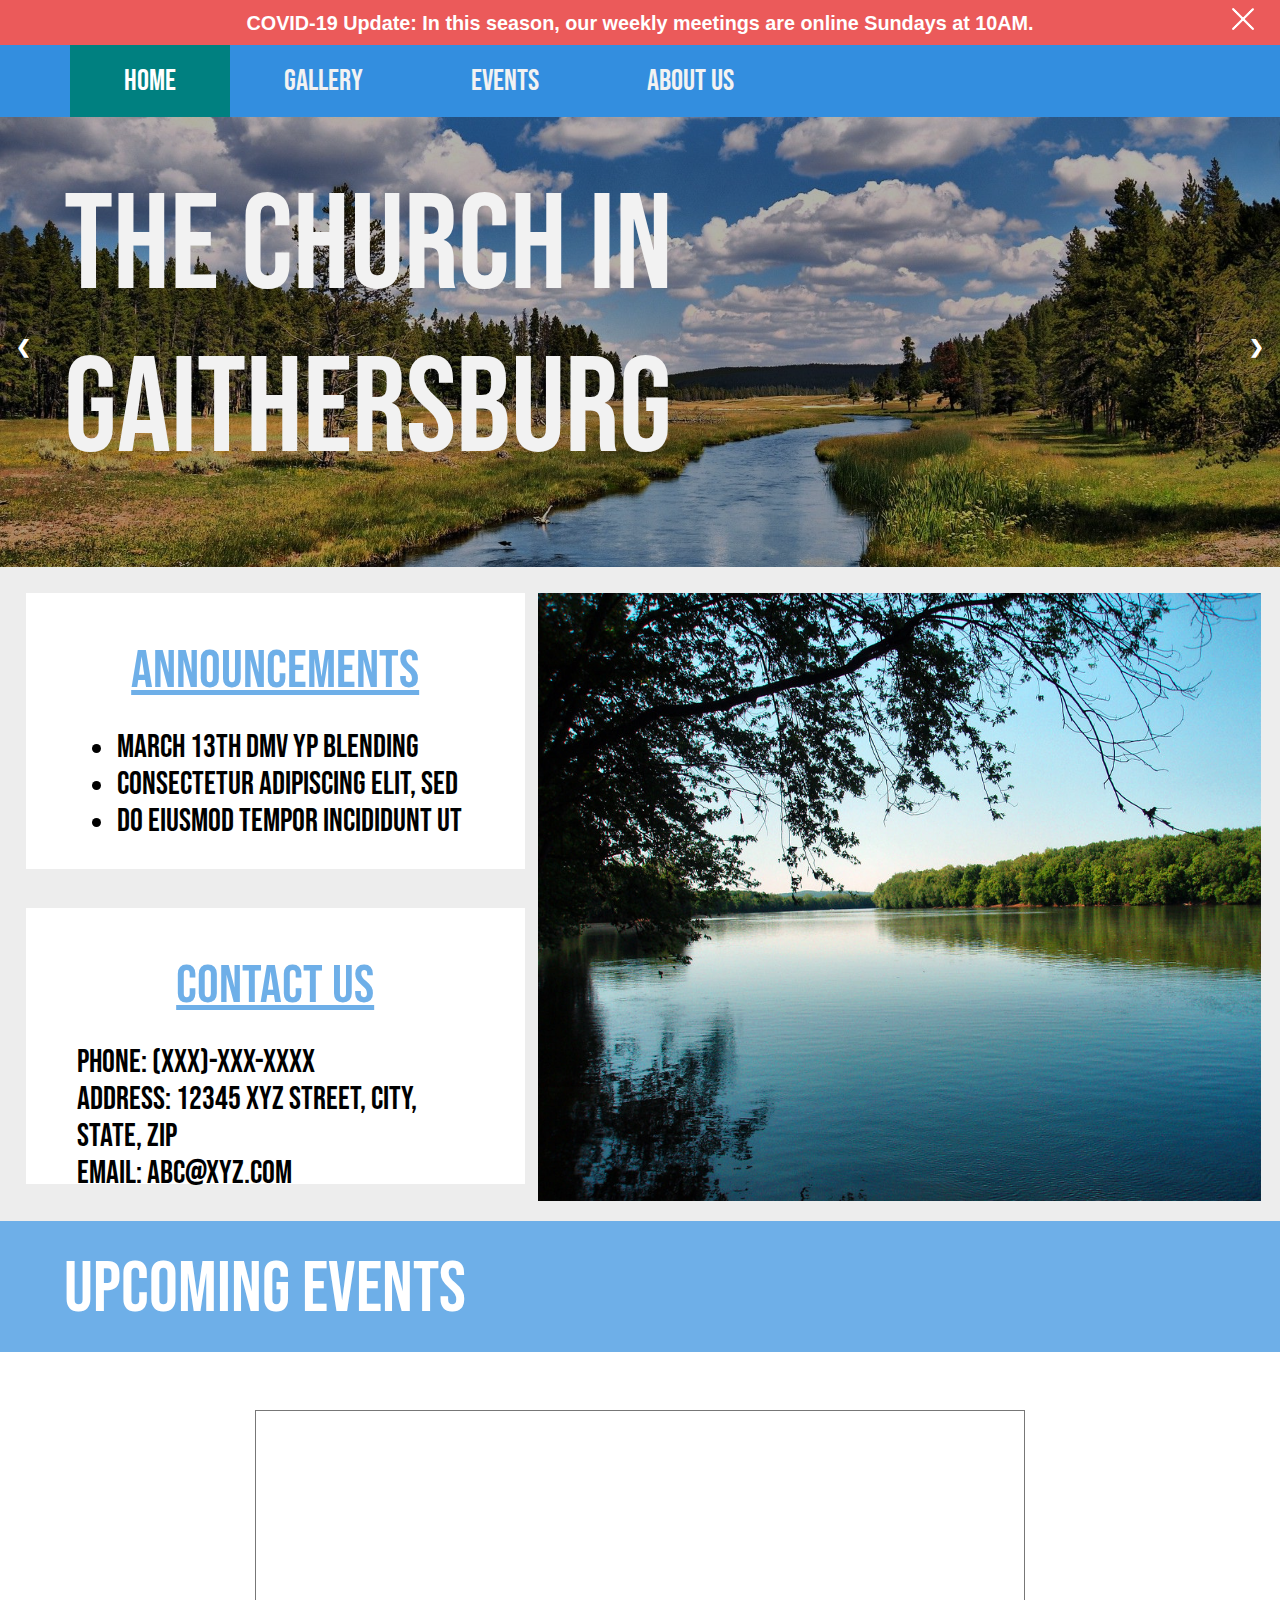
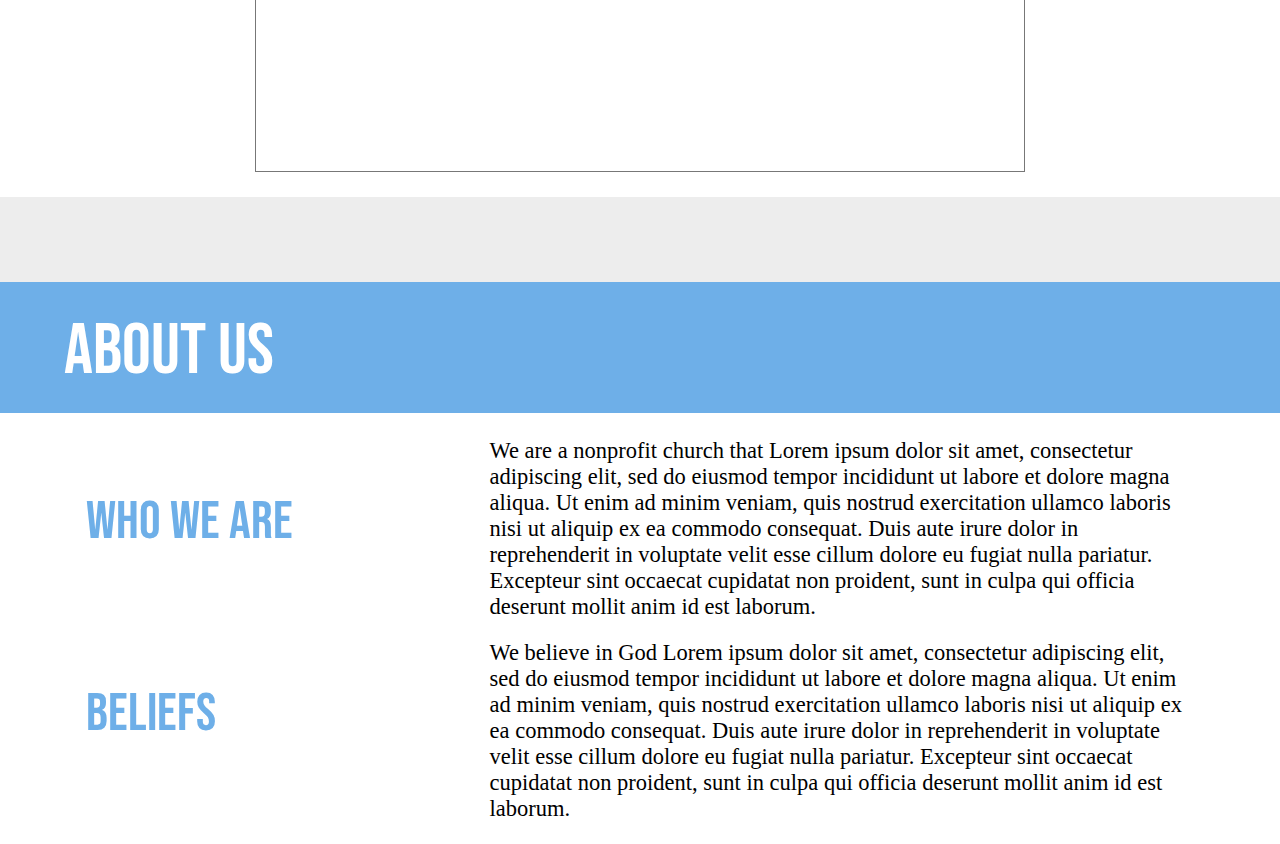
==== commit 00be61e4: "design changes" ====
--- a/index.html
+++ b/index.html
@@ -80,7 +80,7 @@
       <div class="announcement-container">
         <h2 class="announcement-title"> ANNOUNCEMENTS </h2>
         <ul>
-          <li>Lorem ipsum</li>
+          <li>March 13th DMV YP Blending</li>
           <li>consectetur adipiscing elit, sed </li>
           <li>do eiusmod tempor incididunt ut </li>
         </ul>
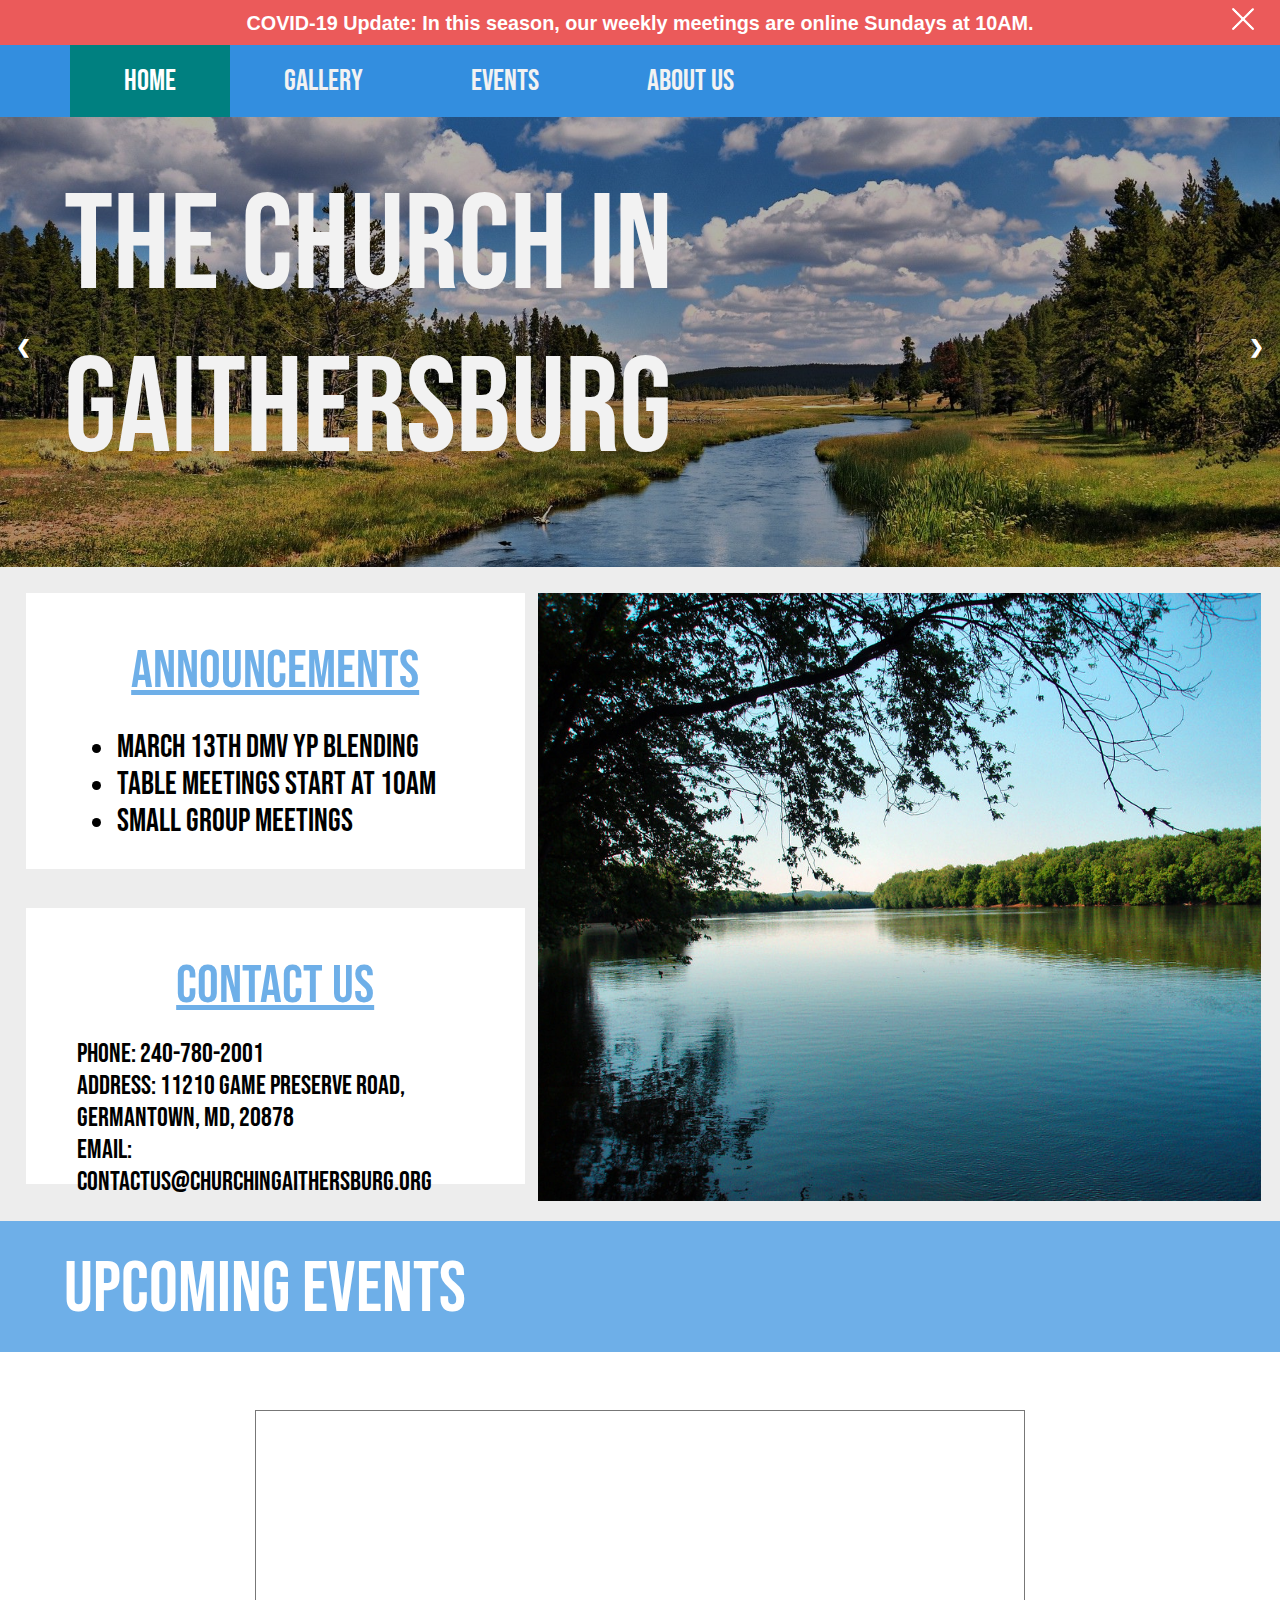
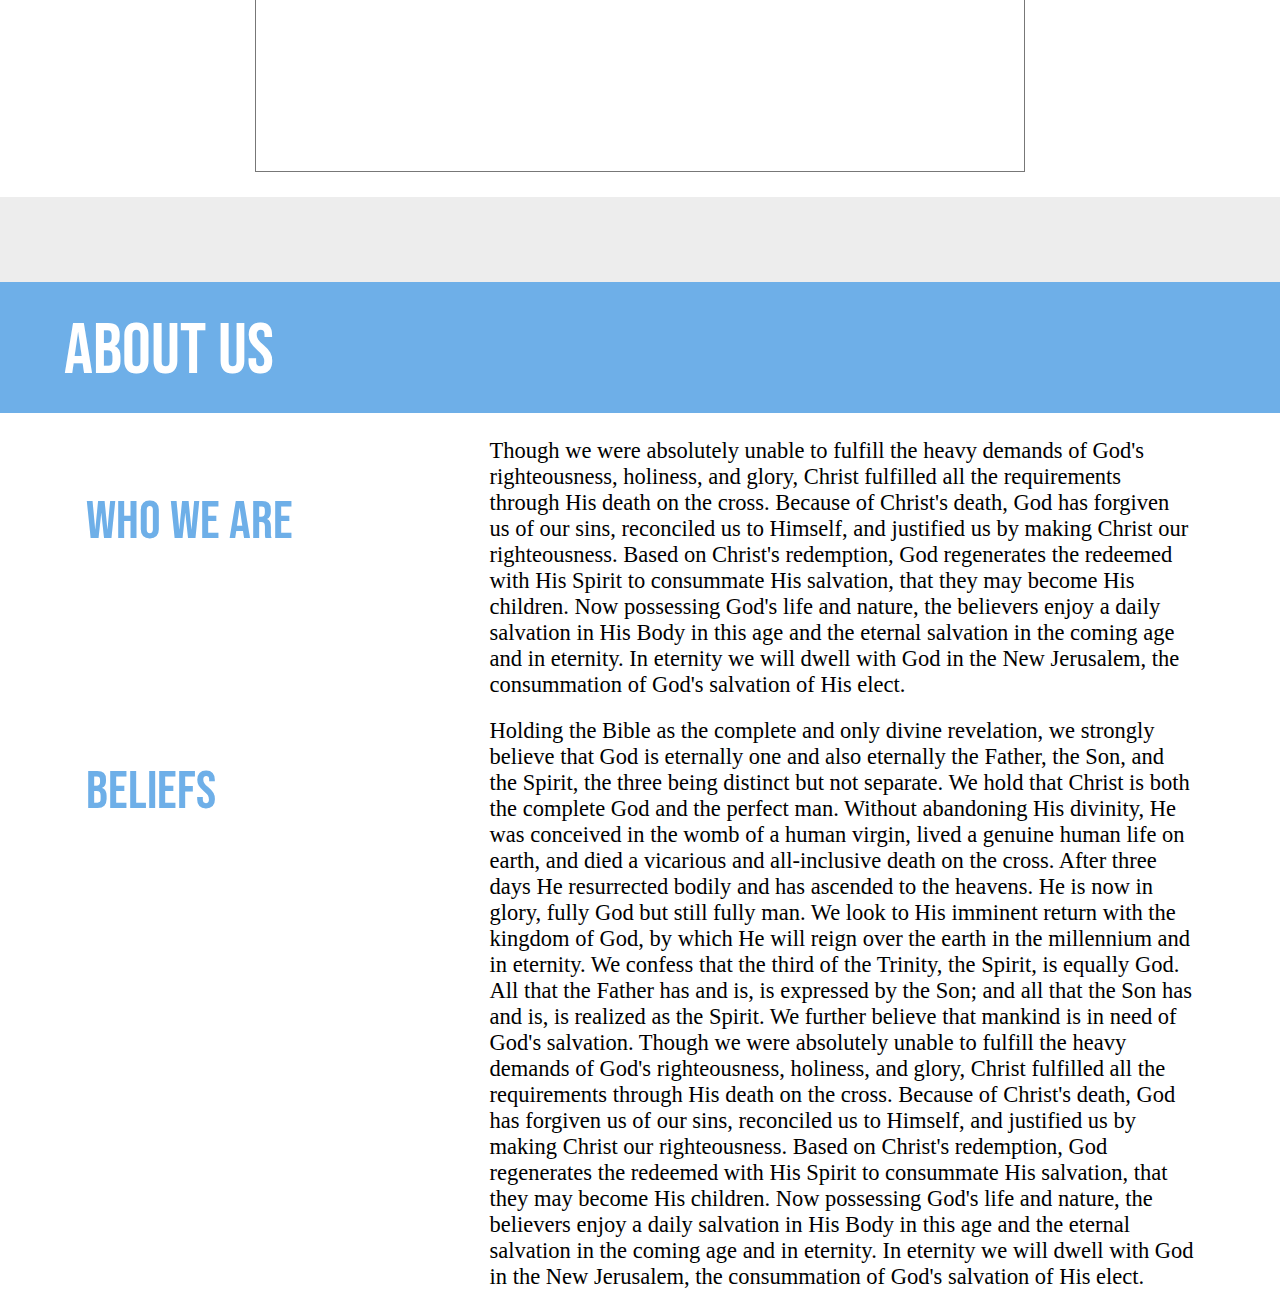
==== commit eee2e625: "more believable dummy text" ====
--- a/index.html
+++ b/index.html
@@ -74,15 +74,15 @@
 
       <div class="contact-container">
         <h2 class="contact-title"> CONTACT US </h2>
-        <h4 class="contact-info"> Phone: (XXX)-XXX-XXXX <br> Address: 12345 XYZ Street, City, State, ZIP <br> Email: abc@xyz.com </h4>
+        <h4 class="contact-info"> Phone: 240-780-2001 <br> Address: 11210 Game Preserve Road, Germantown, MD, 20878 <br> Email: contactus@churchingaithersburg.org </h4>
       </div>
 
       <div class="announcement-container">
         <h2 class="announcement-title"> ANNOUNCEMENTS </h2>
         <ul>
           <li>March 13th DMV YP Blending</li>
-          <li>consectetur adipiscing elit, sed </li>
-          <li>do eiusmod tempor incididunt ut </li>
+          <li>Table Meetings start at 10am </li>
+          <li>Small Group Meetings </li>
         </ul>
       </div>
     </div>
@@ -113,14 +113,13 @@
 
       <div class="who-body">
         <text class="who-body-title"> WHO WE ARE </text>
-        <p class="who-body-text"> We are a nonprofit church that 
-Lorem ipsum dolor sit amet, consectetur adipiscing elit, sed do eiusmod tempor incididunt ut labore et dolore magna aliqua. Ut enim ad minim veniam, quis nostrud exercitation ullamco laboris nisi ut aliquip ex ea commodo consequat. Duis aute irure dolor in reprehenderit in voluptate velit esse cillum dolore eu fugiat nulla pariatur. Excepteur sint occaecat cupidatat non proident, sunt in culpa qui officia deserunt mollit anim id est laborum.</p>
+        <p class="who-body-text"> Though we were absolutely unable to fulfill the heavy demands of God's righteousness, holiness, and glory, Christ fulfilled all the requirements through His death on the cross. Because of Christ's death, God has forgiven us of our sins, reconciled us to Himself, and justified us by making Christ our righteousness. Based on Christ's redemption, God regenerates the redeemed with His Spirit to consummate His salvation, that they may become His children. Now possessing God's life and nature, the believers enjoy a daily salvation in His Body in this age and the eternal salvation in the coming age and in eternity. In eternity we will dwell with God in the New Jerusalem, the consummation of God's salvation of His elect.
       </div>
 
       <div class="beliefs-body">
         <text class="beliefs-body-title"> BELIEFS </text>
-        <p class="beliefs-body-text"> We believe in God
-Lorem ipsum dolor sit amet, consectetur adipiscing elit, sed do eiusmod tempor incididunt ut labore et dolore magna aliqua. Ut enim ad minim veniam, quis nostrud exercitation ullamco laboris nisi ut aliquip ex ea commodo consequat. Duis aute irure dolor in reprehenderit in voluptate velit esse cillum dolore eu fugiat nulla pariatur. Excepteur sint occaecat cupidatat non proident, sunt in culpa qui officia deserunt mollit anim id est laborum.</p>
+        <p class="beliefs-body-text"> Holding the Bible as the complete and only divine revelation, we strongly believe that God is eternally one and also eternally the Father, the Son, and the Spirit, the three being distinct but not separate. We hold that Christ is both the complete God and the perfect man. Without abandoning His divinity, He was conceived in the womb of a human virgin, lived a genuine human life on earth, and died a vicarious and all-inclusive death on the cross. After three days He resurrected bodily and has ascended to the heavens. He is now in glory, fully God but still fully man. We look to His imminent return with the kingdom of God, by which He will reign over the earth in the millennium and in eternity. We confess that the third of the Trinity, the Spirit, is equally God. All that the Father has and is, is expressed by the Son; and all that the Son has and is, is realized as the Spirit. We further believe that mankind is in need of God's salvation. Though we were absolutely unable to fulfill the heavy demands of God's righteousness, holiness, and glory, Christ fulfilled all the requirements through His death on the cross. Because of Christ's death, God has forgiven us of our sins, reconciled us to Himself, and justified us by making Christ our righteousness. Based on Christ's redemption, God regenerates the redeemed with His Spirit to consummate His salvation, that they may become His children. Now possessing God's life and nature, the believers enjoy a daily salvation in His Body in this age and the eternal salvation in the coming age and in eternity. In eternity we will dwell with God in the New Jerusalem, the consummation of God's salvation of His elect.
+
       </div>
     </div>
 
--- a/scripts/index.css
+++ b/scripts/index.css
@@ -231,7 +231,7 @@
 .contact-info{
   color:black;
   font-family: 'Bebas Neue', cursive;
-  font-size:3.5vh;
+  font-size:3vh;
   font-weight: lighter;
 }
 
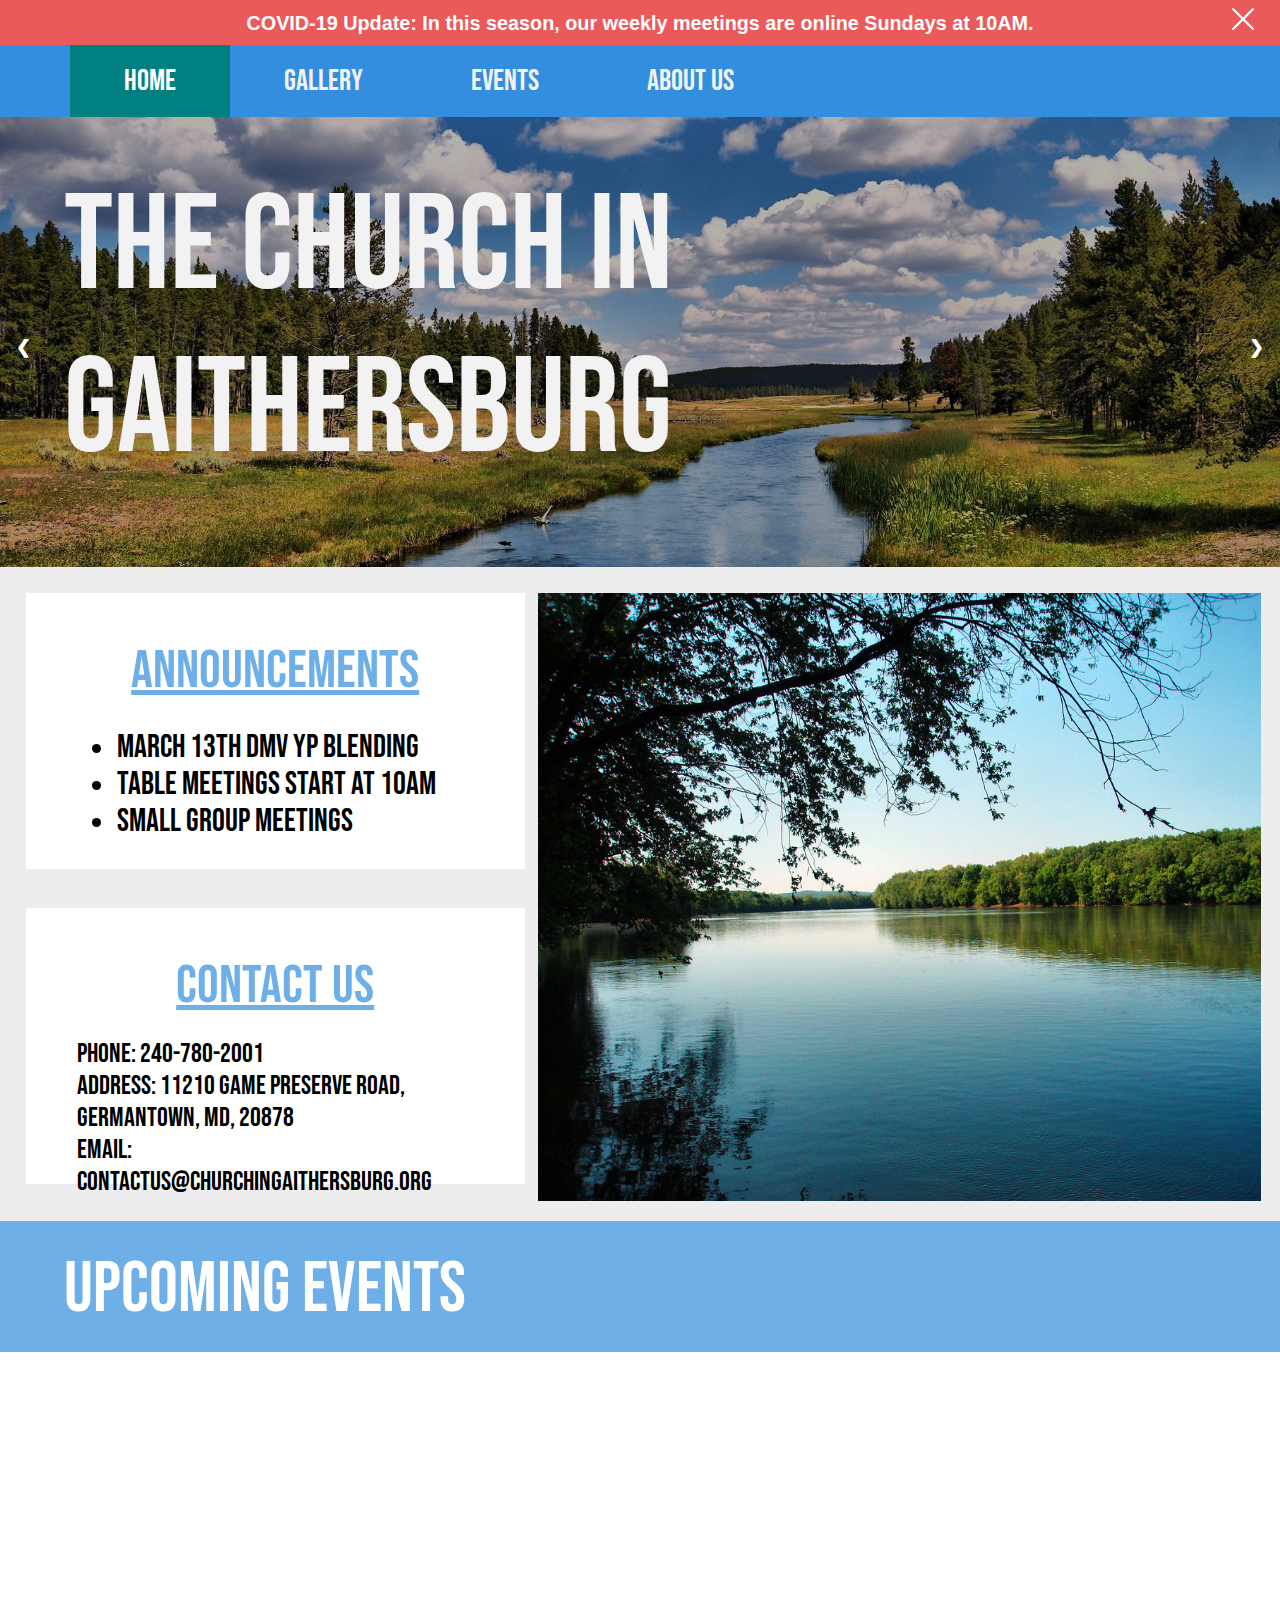
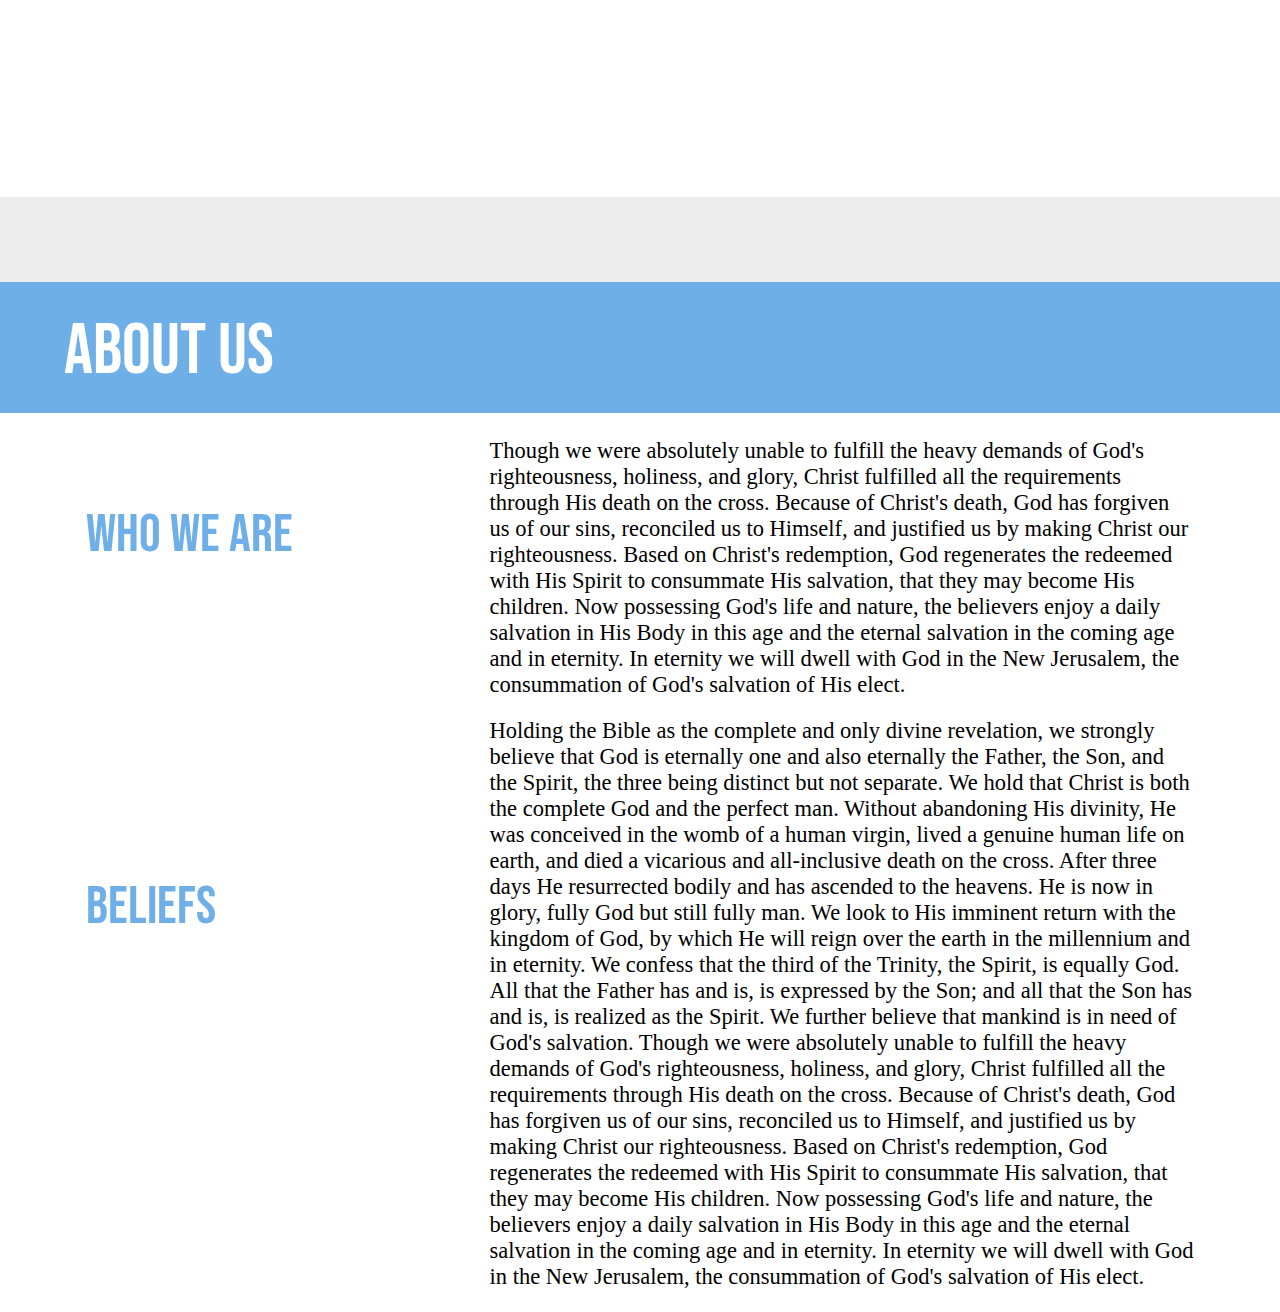
==== commit a825f92d: "small edits" ====
--- a/index.html
+++ b/index.html
@@ -92,7 +92,7 @@
        <text class="events-title"> UPCOMING EVENTS </text>
       </div>
       <div class="calendar">
-        <iframe src="https://calendar.google.com/calendar/embed?height=600&amp;wkst=1&amp;bgcolor=%23ffd780&amp;ctz=America%2FNew_York&amp;showTitle=1&amp;title=CIG%20Events&amp;showNav=1&amp;src=ZW4udXNhI2hvbGlkYXlAZ3JvdXAudi5jYWxlbmRhci5nb29nbGUuY29t&amp;color=%237986CB" style="border:solid 1px #777" width="800" height="600" frameborder="0" scrolling="no"></iframe>
+        <iframe src="https://calendar.google.com/calendar/embed?src=thechurchingaithersburg%40gmail.com&ctz=America%2FNew_York" style="border: 0" width="800" height="600" frameborder="0" scrolling="no"></iframe>
       </div>
 <!--      <a id="events-link" href="scripts/">Calendar</a>-->
       <!-- TODO: When are we implementing the "View All Events" display? -->
--- a/scripts/index.css
+++ b/scripts/index.css
@@ -373,7 +373,7 @@
   font-family: 'Bebas Neue', cursive;
   color:#6eafe8;
   font-size:6vh;
-  margin-top:6%;
+  margin-top:7%;
   width:18%;
 }
 
@@ -399,7 +399,7 @@
   color:#6eafe8;
   font-size:6vh;
   width:18%;
-  margin-top:3%;
+  margin-top:12%;
 }
 
 .beliefs-body-text{
